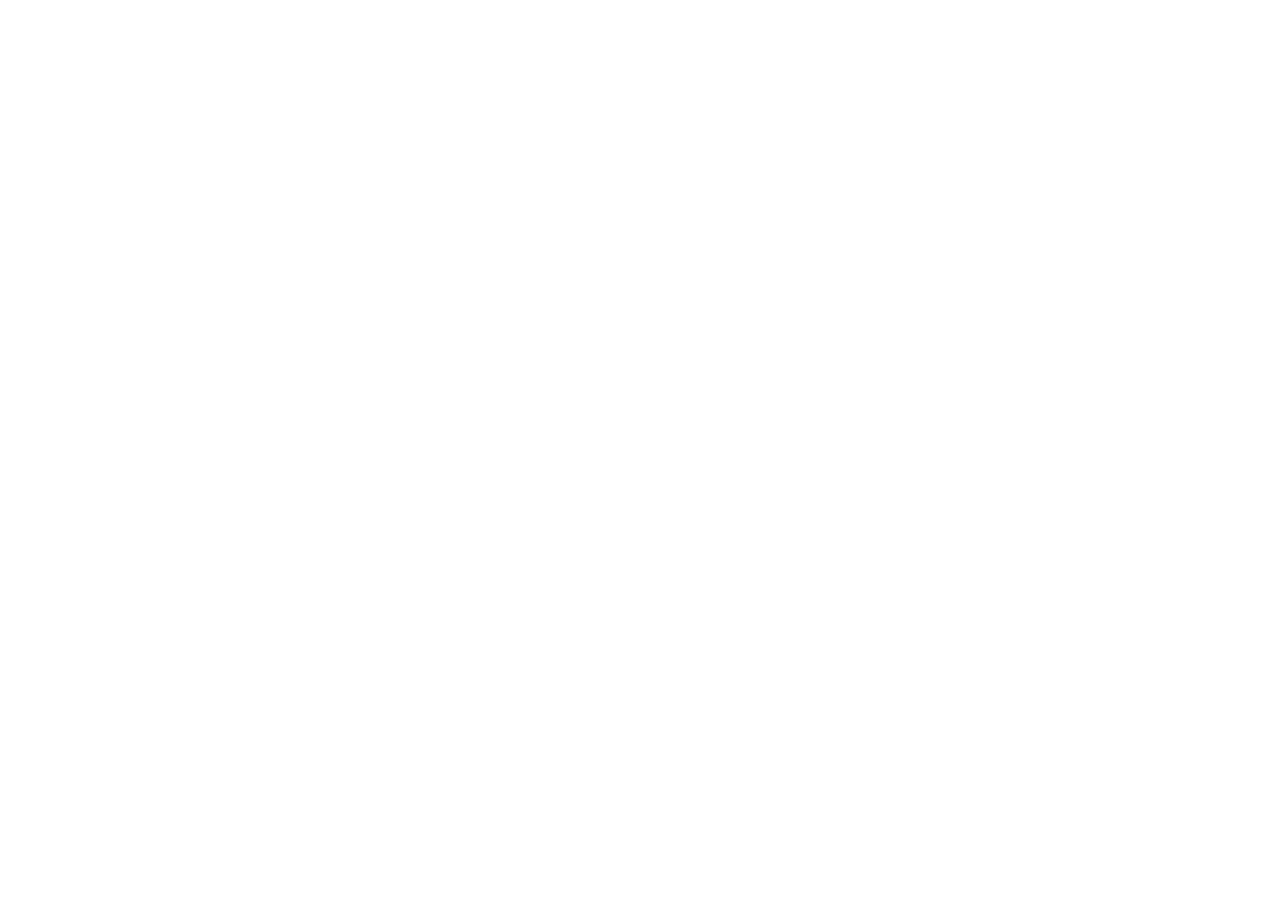
==== login.html @ 1ae985d3 "init project" ====
<!DOCTYPE html>
<html lang="zh-CN">

<head>
    <meta charset="UTF-8">
    <meta name="viewport" content="width=device-width, user-scalable=no, initial-scale=1.0, maximum-scale=1.0, minimum-scale=1.0">
    <meta http-equiv="X-UA-Compatible" content="ie=edge">
    <title>Document</title>
</head>

<body>

</body>

</html>
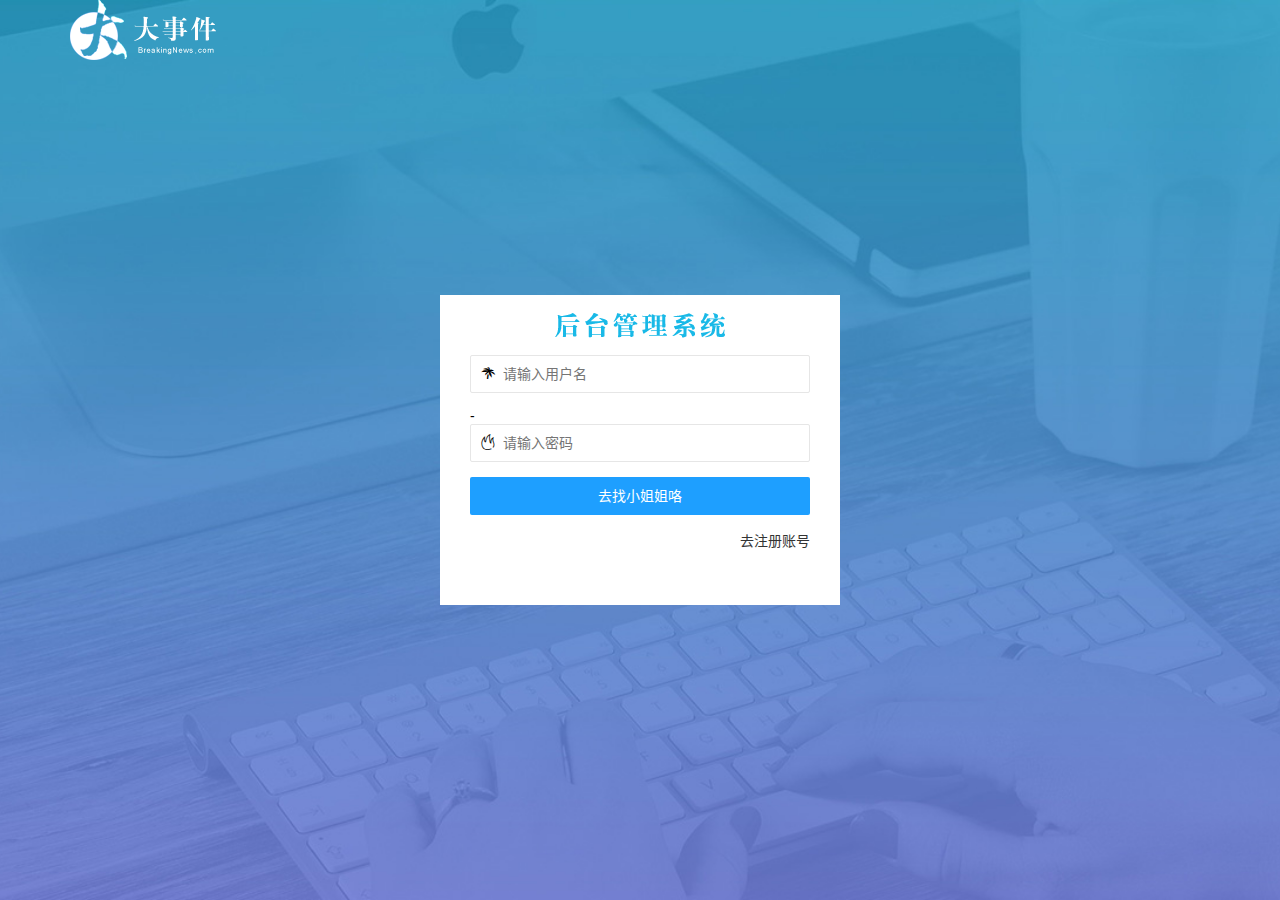
==== commit fd07c13e: "yici" ====
--- a/login.html
+++ b/login.html
@@ -5,11 +5,94 @@
     <meta charset="UTF-8">
     <meta name="viewport" content="width=device-width, user-scalable=no, initial-scale=1.0, maximum-scale=1.0, minimum-scale=1.0">
     <meta http-equiv="X-UA-Compatible" content="ie=edge">
-    <title>Document</title>
+    <title>小美丽-登陆-注册</title>
+    <!-- 导入layui的样式表 -->
+    <link rel="stylesheet" href="/assets/css/login.css">
+    <link rel="stylesheet" href="/assets/lib/layui/css/layui.css">
 </head>
 
 <body>
+    <!-- 头部的logo区域 -->
+<div class="layui-main">
+    <img src="/assets/images/logo.png" alt="">
+</div>
 
+<!-- 登陆注册区域 -->
+<div class="reself">
+    <div class="title-box"></div>
+    <!-- 登陆的div -->
+    <div class="login-box">
+        <!-- 登陆的表单 -->
+        <form class="layui-form" action="" id="form-login">
+            <!-- 第一个输入框 -->
+            <div class="layui-form-item">
+                <i class="layui-icon layui-icon-tree"></i>
+                <input type="text" name="username" required  lay-verify="required" placeholder="请输入用户名" autocomplete="off" class="layui-input">
+            </div>
+            <!-- 第二个输入框 -->-
+            <div class="layui-form-item">
+                <i class="layui-icon layui-icon-fire"></i>
+                <input type="password" name="password" required  lay-verify="required|pwd" placeholder="请输入密码" autocomplete="off" class="layui-input">
+            </div>
+            <!-- 登录按钮 -->
+            <div class="layui-form-item">
+                <!-- 注意表单提交按钮和普通按钮的区别，就是 lay-submit 属性-->
+                <button class="layui-btn layui-btn-fluid layui-btn-normal" lay-submit >去找小姐姐咯</button>
+            </div>
+            <!-- 第四行的a标签 -->
+            <div class="layui-form-item links">
+                <a href="javascript:;" id="link-qu">去注册账号</a>
+            </div>
+        </form>
+    </div>
+
+
+    <!-- 注册的div -->
+    <div class="reg-box">
+        <!-- 注册的表单 -->
+        <form class="layui-form" action="" id="form-reg">
+            <!-- 第一个输入框 用户名-->
+            <div class="layui-form-item">
+                <i class="layui-icon layui-icon-tree"></i>
+                <input type="text" name="username" required  lay-verify="required" placeholder="请输入用户名" autocomplete="off" class="layui-input">
+            </div>
+            <!-- 第二个输入框 密码 -->
+            <div class="layui-form-item">
+                <i class="layui-icon layui-icon-fire"></i>
+                <!-- input里面的小竖杠只是一个内置符号 -->
+                <input type="password" name="password" required  lay-verify="required|pwd" placeholder="请输入密码" autocomplete="off" class="layui-input">
+            </div>
+            <!-- 密码确认框 -->
+            <div class="layui-form-item">
+                <i class="layui-icon layui-icon-face-surprised"></i>
+                <input type="password" name="repassword" required  lay-verify="required|pwd|repwd" placeholder="再次确认密码" autocomplete="off" class="layui-input">
+            </div>
+
+            <!-- 注册按钮 -->
+            <div class="layui-form-item">
+                <!-- 注意表单提交按钮和普通按钮的区别，就是 lay-submit 属性-->
+                <button class="layui-btn layui-btn-fluid layui-btn-normal" lay-submit >注册好，就可以去找她了 快快</button>
+            </div>
+            <!-- 第四行的a标签 -->
+            <div class="layui-form-item links">
+                <a href="javascript:;" id="link-deng">走，去登陆</a>
+                
+            </div>
+            
+        </form>
+
+    </div>
+
+<!-- 导入layui的js文件 -->
+<script src="/assets/lib/layui/layui.all.js"></script>
+    <!-- 导入jQuery文件 -->
+    <script src="/assets/lib/jquery.js"></script>
+    <!-- 导入自己封装的base.js -->
+    <script src="/assets/js/base.js"></script>
+    <!-- 导入自己的js脚本 -->
+    <script src="/assets/js/login.js"></script>
+    
+</div>
 </body>
 
 </html>--- a/assets/css/login.css
+++ b/assets/css/login.css
@@ -0,0 +1,47 @@
+html,
+body {
+    margin: 0;
+    padding: 0;
+    height: 100%;
+    width: 100%;
+    /* background-color: red;
+     */
+     background: url('../images/login_bg.jpg') no-repeat center;
+     background-size: cover;
+}
+.reself {
+    width: 400px;
+    height: 310px;
+    background-color: white;
+    position: absolute;
+    left: 50%;
+    top: 50%;
+    transform: translate(-50%, -50%);
+}
+.title-box {
+    height: 60px;
+    background: url('/assets/images/login_title.png') no-repeat center;
+
+}
+.reg-box {
+    display: none;
+}
+.layui-form {
+    padding: 0 30px;
+}
+.links {
+    display: flex;
+    justify-content: flex-end;
+}
+
+.layui-form-item {
+    position: relative;
+}
+.layui-form-item .layui-icon {
+    position: absolute;
+    left: 10px;
+    top: 10px;
+}
+.layui-input {
+    padding-left: 32px !important;
+}--- a/assets/lib/layui/css/layui.css
+++ b/assets/lib/layui/css/layui.css
@@ -0,0 +1,2 @@
+/** layui-v2.5.5 MIT License By https://www.layui.com */
+ .layui-inline,img{display:inline-block;vertical-align:middle}h1,h2,h3,h4,h5,h6{font-weight:400}.layui-edge,.layui-header,.layui-inline,.layui-main{position:relative}.layui-body,.layui-edge,.layui-elip{overflow:hidden}.layui-btn,.layui-edge,.layui-inline,img{vertical-align:middle}.layui-btn,.layui-disabled,.layui-icon,.layui-unselect{-moz-user-select:none;-webkit-user-select:none;-ms-user-select:none}.layui-elip,.layui-form-checkbox span,.layui-form-pane .layui-form-label{text-overflow:ellipsis;white-space:nowrap}.layui-breadcrumb,.layui-tree-btnGroup{visibility:hidden}blockquote,body,button,dd,div,dl,dt,form,h1,h2,h3,h4,h5,h6,input,li,ol,p,pre,td,textarea,th,ul{margin:0;padding:0;-webkit-tap-highlight-color:rgba(0,0,0,0)}a:active,a:hover{outline:0}img{border:none}li{list-style:none}table{border-collapse:collapse;border-spacing:0}h4,h5,h6{font-size:100%}button,input,optgroup,option,select,textarea{font-family:inherit;font-size:inherit;font-style:inherit;font-weight:inherit;outline:0}pre{white-space:pre-wrap;white-space:-moz-pre-wrap;white-space:-pre-wrap;white-space:-o-pre-wrap;word-wrap:break-word}body{line-height:24px;font:14px Helvetica Neue,Helvetica,PingFang SC,Tahoma,Arial,sans-serif}hr{height:1px;margin:10px 0;border:0;clear:both}a{color:#333;text-decoration:none}a:hover{color:#777}a cite{font-style:normal;*cursor:pointer}.layui-border-box,.layui-border-box *{box-sizing:border-box}.layui-box,.layui-box *{box-sizing:content-box}.layui-clear{clear:both;*zoom:1}.layui-clear:after{content:'\20';clear:both;*zoom:1;display:block;height:0}.layui-inline{*display:inline;*zoom:1}.layui-edge{display:inline-block;width:0;height:0;border-width:6px;border-style:dashed;border-color:transparent}.layui-edge-top{top:-4px;border-bottom-color:#999;border-bottom-style:solid}.layui-edge-right{border-left-color:#999;border-left-style:solid}.layui-edge-bottom{top:2px;border-top-color:#999;border-top-style:solid}.layui-edge-left{border-right-color:#999;border-right-style:solid}.layui-disabled,.layui-disabled:hover{color:#d2d2d2!important;cursor:not-allowed!important}.layui-circle{border-radius:100%}.layui-show{display:block!important}.layui-hide{display:none!important}@font-face{font-family:layui-icon;src:url(../font/iconfont.eot?v=250);src:url(../font/iconfont.eot?v=250#iefix) format('embedded-opentype'),url(../font/iconfont.woff2?v=250) format('woff2'),url(../font/iconfont.woff?v=250) format('woff'),url(../font/iconfont.ttf?v=250) format('truetype'),url(../font/iconfont.svg?v=250#layui-icon) format('svg')}.layui-icon{font-family:layui-icon!important;font-size:16px;font-style:normal;-webkit-font-smoothing:antialiased;-moz-osx-font-smoothing:grayscale}.layui-icon-reply-fill:before{content:"\e611"}.layui-icon-set-fill:before{content:"\e614"}.layui-icon-menu-fill:before{content:"\e60f"}.layui-icon-search:before{content:"\e615"}.layui-icon-share:before{content:"\e641"}.layui-icon-set-sm:before{content:"\e620"}.layui-icon-engine:before{content:"\e628"}.layui-icon-close:before{content:"\1006"}.layui-icon-close-fill:before{content:"\1007"}.layui-icon-chart-screen:before{content:"\e629"}.layui-icon-star:before{content:"\e600"}.layui-icon-circle-dot:before{content:"\e617"}.layui-icon-chat:before{content:"\e606"}.layui-icon-release:before{content:"\e609"}.layui-icon-list:before{content:"\e60a"}.layui-icon-chart:before{content:"\e62c"}.layui-icon-ok-circle:before{content:"\1005"}.layui-icon-layim-theme:before{content:"\e61b"}.layui-icon-table:before{content:"\e62d"}.layui-icon-right:before{content:"\e602"}.layui-icon-left:before{content:"\e603"}.layui-icon-cart-simple:before{content:"\e698"}.layui-icon-face-cry:before{content:"\e69c"}.layui-icon-face-smile:before{content:"\e6af"}.layui-icon-survey:before{content:"\e6b2"}.layui-icon-tree:before{content:"\e62e"}.layui-icon-upload-circle:before{content:"\e62f"}.layui-icon-add-circle:before{content:"\e61f"}.layui-icon-download-circle:before{content:"\e601"}.layui-icon-templeate-1:before{content:"\e630"}.layui-icon-util:before{content:"\e631"}.layui-icon-face-surprised:before{content:"\e664"}.layui-icon-edit:before{content:"\e642"}.layui-icon-speaker:before{content:"\e645"}.layui-icon-down:before{content:"\e61a"}.layui-icon-file:before{content:"\e621"}.layui-icon-layouts:before{content:"\e632"}.layui-icon-rate-half:before{content:"\e6c9"}.layui-icon-add-circle-fine:before{content:"\e608"}.layui-icon-prev-circle:before{content:"\e633"}.layui-icon-read:before{content:"\e705"}.layui-icon-404:before{content:"\e61c"}.layui-icon-carousel:before{content:"\e634"}.layui-icon-help:before{content:"\e607"}.layui-icon-code-circle:before{content:"\e635"}.layui-icon-water:before{content:"\e636"}.layui-icon-username:before{content:"\e66f"}.layui-icon-find-fill:before{content:"\e670"}.layui-icon-about:before{content:"\e60b"}.layui-icon-location:before{content:"\e715"}.layui-icon-up:before{content:"\e619"}.layui-icon-pause:before{content:"\e651"}.layui-icon-date:before{content:"\e637"}.layui-icon-layim-uploadfile:before{content:"\e61d"}.layui-icon-delete:before{content:"\e640"}.layui-icon-play:before{content:"\e652"}.layui-icon-top:before{content:"\e604"}.layui-icon-friends:before{content:"\e612"}.layui-icon-refresh-3:before{content:"\e9aa"}.layui-icon-ok:before{content:"\e605"}.layui-icon-layer:before{content:"\e638"}.layui-icon-face-smile-fine:before{content:"\e60c"}.layui-icon-dollar:before{content:"\e659"}.layui-icon-group:before{content:"\e613"}.layui-icon-layim-download:before{content:"\e61e"}.layui-icon-picture-fine:before{content:"\e60d"}.layui-icon-link:before{content:"\e64c"}.layui-icon-diamond:before{content:"\e735"}.layui-icon-log:before{content:"\e60e"}.layui-icon-rate-solid:before{content:"\e67a"}.layui-icon-fonts-del:before{content:"\e64f"}.layui-icon-unlink:before{content:"\e64d"}.layui-icon-fonts-clear:before{content:"\e639"}.layui-icon-triangle-r:before{content:"\e623"}.layui-icon-circle:before{content:"\e63f"}.layui-icon-radio:before{content:"\e643"}.layui-icon-align-center:before{content:"\e647"}.layui-icon-align-right:before{content:"\e648"}.layui-icon-align-left:before{content:"\e649"}.layui-icon-loading-1:before{content:"\e63e"}.layui-icon-return:before{content:"\e65c"}.layui-icon-fonts-strong:before{content:"\e62b"}.layui-icon-upload:before{content:"\e67c"}.layui-icon-dialogue:before{content:"\e63a"}.layui-icon-video:before{content:"\e6ed"}.layui-icon-headset:before{content:"\e6fc"}.layui-icon-cellphone-fine:before{content:"\e63b"}.layui-icon-add-1:before{content:"\e654"}.layui-icon-face-smile-b:before{content:"\e650"}.layui-icon-fonts-html:before{content:"\e64b"}.layui-icon-form:before{content:"\e63c"}.layui-icon-cart:before{content:"\e657"}.layui-icon-camera-fill:before{content:"\e65d"}.layui-icon-tabs:before{content:"\e62a"}.layui-icon-fonts-code:before{content:"\e64e"}.layui-icon-fire:before{content:"\e756"}.layui-icon-set:before{content:"\e716"}.layui-icon-fonts-u:before{content:"\e646"}.layui-icon-triangle-d:before{content:"\e625"}.layui-icon-tips:before{content:"\e702"}.layui-icon-picture:before{content:"\e64a"}.layui-icon-more-vertical:before{content:"\e671"}.layui-icon-flag:before{content:"\e66c"}.layui-icon-loading:before{content:"\e63d"}.layui-icon-fonts-i:before{content:"\e644"}.layui-icon-refresh-1:before{content:"\e666"}.layui-icon-rmb:before{content:"\e65e"}.layui-icon-home:before{content:"\e68e"}.layui-icon-user:before{content:"\e770"}.layui-icon-notice:before{content:"\e667"}.layui-icon-login-weibo:before{content:"\e675"}.layui-icon-voice:before{content:"\e688"}.layui-icon-upload-drag:before{content:"\e681"}.layui-icon-login-qq:before{content:"\e676"}.layui-icon-snowflake:before{content:"\e6b1"}.layui-icon-file-b:before{content:"\e655"}.layui-icon-template:before{content:"\e663"}.layui-icon-auz:before{content:"\e672"}.layui-icon-console:before{content:"\e665"}.layui-icon-app:before{content:"\e653"}.layui-icon-prev:before{content:"\e65a"}.layui-icon-website:before{content:"\e7ae"}.layui-icon-next:before{content:"\e65b"}.layui-icon-component:before{content:"\e857"}.layui-icon-more:before{content:"\e65f"}.layui-icon-login-wechat:before{content:"\e677"}.layui-icon-shrink-right:before{content:"\e668"}.layui-icon-spread-left:before{content:"\e66b"}.layui-icon-camera:before{content:"\e660"}.layui-icon-note:before{content:"\e66e"}.layui-icon-refresh:before{content:"\e669"}.layui-icon-female:before{content:"\e661"}.layui-icon-male:before{content:"\e662"}.layui-icon-password:before{content:"\e673"}.layui-icon-senior:before{content:"\e674"}.layui-icon-theme:before{content:"\e66a"}.layui-icon-tread:before{content:"\e6c5"}.layui-icon-praise:before{content:"\e6c6"}.layui-icon-star-fill:before{content:"\e658"}.layui-icon-rate:before{content:"\e67b"}.layui-icon-template-1:before{content:"\e656"}.layui-icon-vercode:before{content:"\e679"}.layui-icon-cellphone:before{content:"\e678"}.layui-icon-screen-full:before{content:"\e622"}.layui-icon-screen-restore:before{content:"\e758"}.layui-icon-cols:before{content:"\e610"}.layui-icon-export:before{content:"\e67d"}.layui-icon-print:before{content:"\e66d"}.layui-icon-slider:before{content:"\e714"}.layui-icon-addition:before{content:"\e624"}.layui-icon-subtraction:before{content:"\e67e"}.layui-icon-service:before{content:"\e626"}.layui-icon-transfer:before{content:"\e691"}.layui-main{width:1140px;margin:0 auto}.layui-header{z-index:1000;height:60px}.layui-header a:hover{transition:all .5s;-webkit-transition:all .5s}.layui-side{position:fixed;left:0;top:0;bottom:0;z-index:999;width:200px;overflow-x:hidden}.layui-side-scroll{position:relative;width:220px;height:100%;overflow-x:hidden}.layui-body{position:absolute;left:200px;right:0;top:0;bottom:0;z-index:998;width:auto;overflow-y:auto;box-sizing:border-box}.layui-layout-body{overflow:hidden}.layui-layout-admin .layui-header{background-color:#23262E}.layui-layout-admin .layui-side{top:60px;width:200px;overflow-x:hidden}.layui-layout-admin .layui-body{position:fixed;top:60px;bottom:44px}.layui-layout-admin .layui-main{width:auto;margin:0 15px}.layui-layout-admin .layui-footer{position:fixed;left:200px;right:0;bottom:0;height:44px;line-height:44px;padding:0 15px;background-color:#eee}.layui-layout-admin .layui-logo{position:absolute;left:0;top:0;width:200px;height:100%;line-height:60px;text-align:center;color:#009688;font-size:16px}.layui-layout-admin .layui-header .layui-nav{background:0 0}.layui-layout-left{position:absolute!important;left:200px;top:0}.layui-layout-right{position:absolute!important;right:0;top:0}.layui-container{position:relative;margin:0 auto;padding:0 15px;box-sizing:border-box}.layui-fluid{position:relative;margin:0 auto;padding:0 15px}.layui-row:after,.layui-row:before{content:'';display:block;clear:both}.layui-col-lg1,.layui-col-lg10,.layui-col-lg11,.layui-col-lg12,.layui-col-lg2,.layui-col-lg3,.layui-col-lg4,.layui-col-lg5,.layui-col-lg6,.layui-col-lg7,.layui-col-lg8,.layui-col-lg9,.layui-col-md1,.layui-col-md10,.layui-col-md11,.layui-col-md12,.layui-col-md2,.layui-col-md3,.layui-col-md4,.layui-col-md5,.layui-col-md6,.layui-col-md7,.layui-col-md8,.layui-col-md9,.layui-col-sm1,.layui-col-sm10,.layui-col-sm11,.layui-col-sm12,.layui-col-sm2,.layui-col-sm3,.layui-col-sm4,.layui-col-sm5,.layui-col-sm6,.layui-col-sm7,.layui-col-sm8,.layui-col-sm9,.layui-col-xs1,.layui-col-xs10,.layui-col-xs11,.layui-col-xs12,.layui-col-xs2,.layui-col-xs3,.layui-col-xs4,.layui-col-xs5,.layui-col-xs6,.layui-col-xs7,.layui-col-xs8,.layui-col-xs9{position:relative;display:block;box-sizing:border-box}.layui-col-xs1,.layui-col-xs10,.layui-col-xs11,.layui-col-xs12,.layui-col-xs2,.layui-col-xs3,.layui-col-xs4,.layui-col-xs5,.layui-col-xs6,.layui-col-xs7,.layui-col-xs8,.layui-col-xs9{float:left}.layui-col-xs1{width:8.33333333%}.layui-col-xs2{width:16.66666667%}.layui-col-xs3{width:25%}.layui-col-xs4{width:33.33333333%}.layui-col-xs5{width:41.66666667%}.layui-col-xs6{width:50%}.layui-col-xs7{width:58.33333333%}.layui-col-xs8{width:66.66666667%}.layui-col-xs9{width:75%}.layui-col-xs10{width:83.33333333%}.layui-col-xs11{width:91.66666667%}.layui-col-xs12{width:100%}.layui-col-xs-offset1{margin-left:8.33333333%}.layui-col-xs-offset2{margin-left:16.66666667%}.layui-col-xs-offset3{margin-left:25%}.layui-col-xs-offset4{margin-left:33.33333333%}.layui-col-xs-offset5{margin-left:41.66666667%}.layui-col-xs-offset6{margin-left:50%}.layui-col-xs-offset7{margin-left:58.33333333%}.layui-col-xs-offset8{margin-left:66.66666667%}.layui-col-xs-offset9{margin-left:75%}.layui-col-xs-offset10{margin-left:83.33333333%}.layui-col-xs-offset11{margin-left:91.66666667%}.layui-col-xs-offset12{margin-left:100%}@media screen and (max-width:768px){.layui-hide-xs{display:none!important}.layui-show-xs-block{display:block!important}.layui-show-xs-inline{display:inline!important}.layui-show-xs-inline-block{display:inline-block!important}}@media screen and (min-width:768px){.layui-container{width:750px}.layui-hide-sm{display:none!important}.layui-show-sm-block{display:block!important}.layui-show-sm-inline{display:inline!important}.layui-show-sm-inline-block{display:inline-block!important}.layui-col-sm1,.layui-col-sm10,.layui-col-sm11,.layui-col-sm12,.layui-col-sm2,.layui-col-sm3,.layui-col-sm4,.layui-col-sm5,.layui-col-sm6,.layui-col-sm7,.layui-col-sm8,.layui-col-sm9{float:left}.layui-col-sm1{width:8.33333333%}.layui-col-sm2{width:16.66666667%}.layui-col-sm3{width:25%}.layui-col-sm4{width:33.33333333%}.layui-col-sm5{width:41.66666667%}.layui-col-sm6{width:50%}.layui-col-sm7{width:58.33333333%}.layui-col-sm8{width:66.66666667%}.layui-col-sm9{width:75%}.layui-col-sm10{width:83.33333333%}.layui-col-sm11{width:91.66666667%}.layui-col-sm12{width:100%}.layui-col-sm-offset1{margin-left:8.33333333%}.layui-col-sm-offset2{margin-left:16.66666667%}.layui-col-sm-offset3{margin-left:25%}.layui-col-sm-offset4{margin-left:33.33333333%}.layui-col-sm-offset5{margin-left:41.66666667%}.layui-col-sm-offset6{margin-left:50%}.layui-col-sm-offset7{margin-left:58.33333333%}.layui-col-sm-offset8{margin-left:66.66666667%}.layui-col-sm-offset9{margin-left:75%}.layui-col-sm-offset10{margin-left:83.33333333%}.layui-col-sm-offset11{margin-left:91.66666667%}.layui-col-sm-offset12{margin-left:100%}}@media screen and (min-width:992px){.layui-container{width:970px}.layui-hide-md{display:none!important}.layui-show-md-block{display:block!important}.layui-show-md-inline{display:inline!important}.layui-show-md-inline-block{display:inline-block!important}.layui-col-md1,.layui-col-md10,.layui-col-md11,.layui-col-md12,.layui-col-md2,.layui-col-md3,.layui-col-md4,.layui-col-md5,.layui-col-md6,.layui-col-md7,.layui-col-md8,.layui-col-md9{float:left}.layui-col-md1{width:8.33333333%}.layui-col-md2{width:16.66666667%}.layui-col-md3{width:25%}.layui-col-md4{width:33.33333333%}.layui-col-md5{width:41.66666667%}.layui-col-md6{width:50%}.layui-col-md7{width:58.33333333%}.layui-col-md8{width:66.66666667%}.layui-col-md9{width:75%}.layui-col-md10{width:83.33333333%}.layui-col-md11{width:91.66666667%}.layui-col-md12{width:100%}.layui-col-md-offset1{margin-left:8.33333333%}.layui-col-md-offset2{margin-left:16.66666667%}.layui-col-md-offset3{margin-left:25%}.layui-col-md-offset4{margin-left:33.33333333%}.layui-col-md-offset5{margin-left:41.66666667%}.layui-col-md-offset6{margin-left:50%}.layui-col-md-offset7{margin-left:58.33333333%}.layui-col-md-offset8{margin-left:66.66666667%}.layui-col-md-offset9{margin-left:75%}.layui-col-md-offset10{margin-left:83.33333333%}.layui-col-md-offset11{margin-left:91.66666667%}.layui-col-md-offset12{margin-left:100%}}@media screen and (min-width:1200px){.layui-container{width:1170px}.layui-hide-lg{display:none!important}.layui-show-lg-block{display:block!important}.layui-show-lg-inline{display:inline!important}.layui-show-lg-inline-block{display:inline-block!important}.layui-col-lg1,.layui-col-lg10,.layui-col-lg11,.layui-col-lg12,.layui-col-lg2,.layui-col-lg3,.layui-col-lg4,.layui-col-lg5,.layui-col-lg6,.layui-col-lg7,.layui-col-lg8,.layui-col-lg9{float:left}.layui-col-lg1{width:8.33333333%}.layui-col-lg2{width:16.66666667%}.layui-col-lg3{width:25%}.layui-col-lg4{width:33.33333333%}.layui-col-lg5{width:41.66666667%}.layui-col-lg6{width:50%}.layui-col-lg7{width:58.33333333%}.layui-col-lg8{width:66.66666667%}.layui-col-lg9{width:75%}.layui-col-lg10{width:83.33333333%}.layui-col-lg11{width:91.66666667%}.layui-col-lg12{width:100%}.layui-col-lg-offset1{margin-left:8.33333333%}.layui-col-lg-offset2{margin-left:16.66666667%}.layui-col-lg-offset3{margin-left:25%}.layui-col-lg-offset4{margin-left:33.33333333%}.layui-col-lg-offset5{margin-left:41.66666667%}.layui-col-lg-offset6{margin-left:50%}.layui-col-lg-offset7{margin-left:58.33333333%}.layui-col-lg-offset8{margin-left:66.66666667%}.layui-col-lg-offset9{margin-left:75%}.layui-col-lg-offset10{margin-left:83.33333333%}.layui-col-lg-offset11{margin-left:91.66666667%}.layui-col-lg-offset12{margin-left:100%}}.layui-col-space1{margin:-.5px}.layui-col-space1>*{padding:.5px}.layui-col-space3{margin:-1.5px}.layui-col-space3>*{padding:1.5px}.layui-col-space5{margin:-2.5px}.layui-col-space5>*{padding:2.5px}.layui-col-space8{margin:-3.5px}.layui-col-space8>*{padding:3.5px}.layui-col-space10{margin:-5px}.layui-col-space10>*{padding:5px}.layui-col-space12{margin:-6px}.layui-col-space12>*{padding:6px}.layui-col-space15{margin:-7.5px}.layui-col-space15>*{padding:7.5px}.layui-col-space18{margin:-9px}.layui-col-space18>*{padding:9px}.layui-col-space20{margin:-10px}.layui-col-space20>*{padding:10px}.layui-col-space22{margin:-11px}.layui-col-space22>*{padding:11px}.layui-col-space25{margin:-12.5px}.layui-col-space25>*{padding:12.5px}.layui-col-space30{margin:-15px}.layui-col-space30>*{padding:15px}.layui-btn,.layui-input,.layui-select,.layui-textarea,.layui-upload-button{outline:0;-webkit-appearance:none;transition:all .3s;-webkit-transition:all .3s;box-sizing:border-box}.layui-elem-quote{margin-bottom:10px;padding:15px;line-height:22px;border-left:5px solid #009688;border-radius:0 2px 2px 0;background-color:#f2f2f2}.layui-quote-nm{border-style:solid;border-width:1px 1px 1px 5px;background:0 0}.layui-elem-field{margin-bottom:10px;padding:0;border-width:1px;border-style:solid}.layui-elem-field legend{margin-left:20px;padding:0 10px;font-size:20px;font-weight:300}.layui-field-title{margin:10px 0 20px;border-width:1px 0 0}.layui-field-box{padding:10px 15px}.layui-field-title .layui-field-box{padding:10px 0}.layui-progress{position:relative;height:6px;border-radius:20px;background-color:#e2e2e2}.layui-progress-bar{position:absolute;left:0;top:0;width:0;max-width:100%;height:6px;border-radius:20px;text-align:right;background-color:#5FB878;transition:all .3s;-webkit-transition:all .3s}.layui-progress-big,.layui-progress-big .layui-progress-bar{height:18px;line-height:18px}.layui-progress-text{position:relative;top:-20px;line-height:18px;font-size:12px;color:#666}.layui-progress-big .layui-progress-text{position:static;padding:0 10px;color:#fff}.layui-collapse{border-width:1px;border-style:solid;border-radius:2px}.layui-colla-content,.layui-colla-item{border-top-width:1px;border-top-style:solid}.layui-colla-item:first-child{border-top:none}.layui-colla-title{position:relative;height:42px;line-height:42px;padding:0 15px 0 35px;color:#333;background-color:#f2f2f2;cursor:pointer;font-size:14px;overflow:hidden}.layui-colla-content{display:none;padding:10px 15px;line-height:22px;color:#666}.layui-colla-icon{position:absolute;left:15px;top:0;font-size:14px}.layui-card{margin-bottom:15px;border-radius:2px;background-color:#fff;box-shadow:0 1px 2px 0 rgba(0,0,0,.05)}.layui-card:last-child{margin-bottom:0}.layui-card-header{position:relative;height:42px;line-height:42px;padding:0 15px;border-bottom:1px solid #f6f6f6;color:#333;border-radius:2px 2px 0 0;font-size:14px}.layui-bg-black,.layui-bg-blue,.layui-bg-cyan,.layui-bg-green,.layui-bg-orange,.layui-bg-red{color:#fff!important}.layui-card-body{position:relative;padding:10px 15px;line-height:24px}.layui-card-body[pad15]{padding:15px}.layui-card-body[pad20]{padding:20px}.layui-card-body .layui-table{margin:5px 0}.layui-card .layui-tab{margin:0}.layui-panel-window{position:relative;padding:15px;border-radius:0;border-top:5px solid #E6E6E6;background-color:#fff}.layui-auxiliar-moving{position:fixed;left:0;right:0;top:0;bottom:0;width:100%;height:100%;background:0 0;z-index:9999999999}.layui-form-label,.layui-form-mid,.layui-form-select,.layui-input-block,.layui-input-inline,.layui-textarea{position:relative}.layui-bg-red{background-color:#FF5722!important}.layui-bg-orange{background-color:#FFB800!important}.layui-bg-green{background-color:#009688!important}.layui-bg-cyan{background-color:#2F4056!important}.layui-bg-blue{background-color:#1E9FFF!important}.layui-bg-black{background-color:#393D49!important}.layui-bg-gray{background-color:#eee!important;color:#666!important}.layui-badge-rim,.layui-colla-content,.layui-colla-item,.layui-collapse,.layui-elem-field,.layui-form-pane .layui-form-item[pane],.layui-form-pane .layui-form-label,.layui-input,.layui-layedit,.layui-layedit-tool,.layui-quote-nm,.layui-select,.layui-tab-bar,.layui-tab-card,.layui-tab-title,.layui-tab-title .layui-this:after,.layui-textarea{border-color:#e6e6e6}.layui-timeline-item:before,hr{background-color:#e6e6e6}.layui-text{line-height:22px;font-size:14px;color:#666}.layui-text h1,.layui-text h2,.layui-text h3{font-weight:500;color:#333}.layui-text h1{font-size:30px}.layui-text h2{font-size:24px}.layui-text h3{font-size:18px}.layui-text a:not(.layui-btn){color:#01AAED}.layui-text a:not(.layui-btn):hover{text-decoration:underline}.layui-text ul{padding:5px 0 5px 15px}.layui-text ul li{margin-top:5px;list-style-type:disc}.layui-text em,.layui-word-aux{color:#999!important;padding:0 5px!important}.layui-btn{display:inline-block;height:38px;line-height:38px;padding:0 18px;background-color:#009688;color:#fff;white-space:nowrap;text-align:center;font-size:14px;border:none;border-radius:2px;cursor:pointer}.layui-btn:hover{opacity:.8;filter:alpha(opacity=80);color:#fff}.layui-btn:active{opacity:1;filter:alpha(opacity=100)}.layui-btn+.layui-btn{margin-left:10px}.layui-btn-container{font-size:0}.layui-btn-container .layui-btn{margin-right:10px;margin-bottom:10px}.layui-btn-container .layui-btn+.layui-btn{margin-left:0}.layui-table .layui-btn-container .layui-btn{margin-bottom:9px}.layui-btn-radius{border-radius:100px}.layui-btn .layui-icon{margin-right:3px;font-size:18px;vertical-align:bottom;vertical-align:middle\9}.layui-btn-primary{border:1px solid #C9C9C9;background-color:#fff;color:#555}.layui-btn-primary:hover{border-color:#009688;color:#333}.layui-btn-normal{background-color:#1E9FFF}.layui-btn-warm{background-color:#FFB800}.layui-btn-danger{background-color:#FF5722}.layui-btn-checked{background-color:#5FB878}.layui-btn-disabled,.layui-btn-disabled:active,.layui-btn-disabled:hover{border:1px solid #e6e6e6;background-color:#FBFBFB;color:#C9C9C9;cursor:not-allowed;opacity:1}.layui-btn-lg{height:44px;line-height:44px;padding:0 25px;font-size:16px}.layui-btn-sm{height:30px;line-height:30px;padding:0 10px;font-size:12px}.layui-btn-sm i{font-size:16px!important}.layui-btn-xs{height:22px;line-height:22px;padding:0 5px;font-size:12px}.layui-btn-xs i{font-size:14px!important}.layui-btn-group{display:inline-block;vertical-align:middle;font-size:0}.layui-btn-group .layui-btn{margin-left:0!important;margin-right:0!important;border-left:1px solid rgba(255,255,255,.5);border-radius:0}.layui-btn-group .layui-btn-primary{border-left:none}.layui-btn-group .layui-btn-primary:hover{border-color:#C9C9C9;color:#009688}.layui-btn-group .layui-btn:first-child{border-left:none;border-radius:2px 0 0 2px}.layui-btn-group .layui-btn-primary:first-child{border-left:1px solid #c9c9c9}.layui-btn-group .layui-btn:last-child{border-radius:0 2px 2px 0}.layui-btn-group .layui-btn+.layui-btn{margin-left:0}.layui-btn-group+.layui-btn-group{margin-left:10px}.layui-btn-fluid{width:100%}.layui-input,.layui-select,.layui-textarea{height:38px;line-height:1.3;line-height:38px\9;border-width:1px;border-style:solid;background-color:#fff;border-radius:2px}.layui-input::-webkit-input-placeholder,.layui-select::-webkit-input-placeholder,.layui-textarea::-webkit-input-placeholder{line-height:1.3}.layui-input,.layui-textarea{display:block;width:100%;padding-left:10px}.layui-input:hover,.layui-textarea:hover{border-color:#D2D2D2!important}.layui-input:focus,.layui-textarea:focus{border-color:#C9C9C9!important}.layui-textarea{min-height:100px;height:auto;line-height:20px;padding:6px 10px;resize:vertical}.layui-select{padding:0 10px}.layui-form input[type=checkbox],.layui-form input[type=radio],.layui-form select{display:none}.layui-form [lay-ignore]{display:initial}.layui-form-item{margin-bottom:15px;clear:both;*zoom:1}.layui-form-item:after{content:'\20';clear:both;*zoom:1;display:block;height:0}.layui-form-label{float:left;display:block;padding:9px 15px;width:80px;font-weight:400;line-height:20px;text-align:right}.layui-form-label-col{display:block;float:none;padding:9px 0;line-height:20px;text-align:left}.layui-form-item .layui-inline{margin-bottom:5px;margin-right:10px}.layui-input-block{margin-left:110px;min-height:36px}.layui-input-inline{display:inline-block;vertical-align:middle}.layui-form-item .layui-input-inline{float:left;width:190px;margin-right:10px}.layui-form-text .layui-input-inline{width:auto}.layui-form-mid{float:left;display:block;padding:9px 0!important;line-height:20px;margin-right:10px}.layui-form-danger+.layui-form-select .layui-input,.layui-form-danger:focus{border-color:#FF5722!important}.layui-form-select .layui-input{padding-right:30px;cursor:pointer}.layui-form-select .layui-edge{position:absolute;right:10px;top:50%;margin-top:-3px;cursor:pointer;border-width:6px;border-top-color:#c2c2c2;border-top-style:solid;transition:all .3s;-webkit-transition:all .3s}.layui-form-select dl{display:none;position:absolute;left:0;top:42px;padding:5px 0;z-index:899;min-width:100%;border:1px solid #d2d2d2;max-height:300px;overflow-y:auto;background-color:#fff;border-radius:2px;box-shadow:0 2px 4px rgba(0,0,0,.12);box-sizing:border-box}.layui-form-select dl dd,.layui-form-select dl dt{padding:0 10px;line-height:36px;white-space:nowrap;overflow:hidden;text-overflow:ellipsis}.layui-form-select dl dt{font-size:12px;color:#999}.layui-form-select dl dd{cursor:pointer}.layui-form-select dl dd:hover{background-color:#f2f2f2;-webkit-transition:.5s all;transition:.5s all}.layui-form-select .layui-select-group dd{padding-left:20px}.layui-form-select dl dd.layui-select-tips{padding-left:10px!important;color:#999}.layui-form-select dl dd.layui-this{background-color:#5FB878;color:#fff}.layui-form-checkbox,.layui-form-select dl dd.layui-disabled{background-color:#fff}.layui-form-selected dl{display:block}.layui-form-checkbox,.layui-form-checkbox *,.layui-form-switch{display:inline-block;vertical-align:middle}.layui-form-selected .layui-edge{margin-top:-9px;-webkit-transform:rotate(180deg);transform:rotate(180deg);margin-top:-3px\9}:root .layui-form-selected .layui-edge{margin-top:-9px\0/IE9}.layui-form-selectup dl{top:auto;bottom:42px}.layui-select-none{margin:5px 0;text-align:center;color:#999}.layui-select-disabled .layui-disabled{border-color:#eee!important}.layui-select-disabled .layui-edge{border-top-color:#d2d2d2}.layui-form-checkbox{position:relative;height:30px;line-height:30px;margin-right:10px;padding-right:30px;cursor:pointer;font-size:0;-webkit-transition:.1s linear;transition:.1s linear;box-sizing:border-box}.layui-form-checkbox span{padding:0 10px;height:100%;font-size:14px;border-radius:2px 0 0 2px;background-color:#d2d2d2;color:#fff;overflow:hidden}.layui-form-checkbox:hover span{background-color:#c2c2c2}.layui-form-checkbox i{position:absolute;right:0;top:0;width:30px;height:28px;border:1px solid #d2d2d2;border-left:none;border-radius:0 2px 2px 0;color:#fff;font-size:20px;text-align:center}.layui-form-checkbox:hover i{border-color:#c2c2c2;color:#c2c2c2}.layui-form-checked,.layui-form-checked:hover{border-color:#5FB878}.layui-form-checked span,.layui-form-checked:hover span{background-color:#5FB878}.layui-form-checked i,.layui-form-checked:hover i{color:#5FB878}.layui-form-item .layui-form-checkbox{margin-top:4px}.layui-form-checkbox[lay-skin=primary]{height:auto!important;line-height:normal!important;min-width:18px;min-height:18px;border:none!important;margin-right:0;padding-left:28px;padding-right:0;background:0 0}.layui-form-checkbox[lay-skin=primary] span{padding-left:0;padding-right:15px;line-height:18px;background:0 0;color:#666}.layui-form-checkbox[lay-skin=primary] i{right:auto;left:0;width:16px;height:16px;line-height:16px;border:1px solid #d2d2d2;font-size:12px;border-radius:2px;background-color:#fff;-webkit-transition:.1s linear;transition:.1s linear}.layui-form-checkbox[lay-skin=primary]:hover i{border-color:#5FB878;color:#fff}.layui-form-checked[lay-skin=primary] i{border-color:#5FB878!important;background-color:#5FB878;color:#fff}.layui-checkbox-disbaled[lay-skin=primary] span{background:0 0!important;color:#c2c2c2}.layui-checkbox-disbaled[lay-skin=primary]:hover i{border-color:#d2d2d2}.layui-form-item .layui-form-checkbox[lay-skin=primary]{margin-top:10px}.layui-form-switch{position:relative;height:22px;line-height:22px;min-width:35px;padding:0 5px;margin-top:8px;border:1px solid #d2d2d2;border-radius:20px;cursor:pointer;background-color:#fff;-webkit-transition:.1s linear;transition:.1s linear}.layui-form-switch i{position:absolute;left:5px;top:3px;width:16px;height:16px;border-radius:20px;background-color:#d2d2d2;-webkit-transition:.1s linear;transition:.1s linear}.layui-form-switch em{position:relative;top:0;width:25px;margin-left:21px;padding:0!important;text-align:center!important;color:#999!important;font-style:normal!important;font-size:12px}.layui-form-onswitch{border-color:#5FB878;background-color:#5FB878}.layui-checkbox-disbaled,.layui-checkbox-disbaled i{border-color:#e2e2e2!important}.layui-form-onswitch i{left:100%;margin-left:-21px;background-color:#fff}.layui-form-onswitch em{margin-left:5px;margin-right:21px;color:#fff!important}.layui-checkbox-disbaled span{background-color:#e2e2e2!important}.layui-checkbox-disbaled:hover i{color:#fff!important}[lay-radio]{display:none}.layui-form-radio,.layui-form-radio *{display:inline-block;vertical-align:middle}.layui-form-radio{line-height:28px;margin:6px 10px 0 0;padding-right:10px;cursor:pointer;font-size:0}.layui-form-radio *{font-size:14px}.layui-form-radio>i{margin-right:8px;font-size:22px;color:#c2c2c2}.layui-form-radio>i:hover,.layui-form-radioed>i{color:#5FB878}.layui-radio-disbaled>i{color:#e2e2e2!important}.layui-form-pane .layui-form-label{width:110px;padding:8px 15px;height:38px;line-height:20px;border-width:1px;border-style:solid;border-radius:2px 0 0 2px;text-align:center;background-color:#FBFBFB;overflow:hidden;box-sizing:border-box}.layui-form-pane .layui-input-inline{margin-left:-1px}.layui-form-pane .layui-input-block{margin-left:110px;left:-1px}.layui-form-pane .layui-input{border-radius:0 2px 2px 0}.layui-form-pane .layui-form-text .layui-form-label{float:none;width:100%;border-radius:2px;box-sizing:border-box;text-align:left}.layui-form-pane .layui-form-text .layui-input-inline{display:block;margin:0;top:-1px;clear:both}.layui-form-pane .layui-form-text .layui-input-block{margin:0;left:0;top:-1px}.layui-form-pane .layui-form-text .layui-textarea{min-height:100px;border-radius:0 0 2px 2px}.layui-form-pane .layui-form-checkbox{margin:4px 0 4px 10px}.layui-form-pane .layui-form-radio,.layui-form-pane .layui-form-switch{margin-top:6px;margin-left:10px}.layui-form-pane .layui-form-item[pane]{position:relative;border-width:1px;border-style:solid}.layui-form-pane .layui-form-item[pane] .layui-form-label{position:absolute;left:0;top:0;height:100%;border-width:0 1px 0 0}.layui-form-pane .layui-form-item[pane] .layui-input-inline{margin-left:110px}@media screen and (max-width:450px){.layui-form-item .layui-form-label{text-overflow:ellipsis;overflow:hidden;white-space:nowrap}.layui-form-item .layui-inline{display:block;margin-right:0;margin-bottom:20px;clear:both}.layui-form-item .layui-inline:after{content:'\20';clear:both;display:block;height:0}.layui-form-item .layui-input-inline{display:block;float:none;left:-3px;width:auto;margin:0 0 10px 112px}.layui-form-item .layui-input-inline+.layui-form-mid{margin-left:110px;top:-5px;padding:0}.layui-form-item .layui-form-checkbox{margin-right:5px;margin-bottom:5px}}.layui-layedit{border-width:1px;border-style:solid;border-radius:2px}.layui-layedit-tool{padding:3px 5px;border-bottom-width:1px;border-bottom-style:solid;font-size:0}.layedit-tool-fixed{position:fixed;top:0;border-top:1px solid #e2e2e2}.layui-layedit-tool .layedit-tool-mid,.layui-layedit-tool .layui-icon{display:inline-block;vertical-align:middle;text-align:center;font-size:14px}.layui-layedit-tool .layui-icon{position:relative;width:32px;height:30px;line-height:30px;margin:3px 5px;color:#777;cursor:pointer;border-radius:2px}.layui-layedit-tool .layui-icon:hover{color:#393D49}.layui-layedit-tool .layui-icon:active{color:#000}.layui-layedit-tool .layedit-tool-active{background-color:#e2e2e2;color:#000}.layui-layedit-tool .layui-disabled,.layui-layedit-tool .layui-disabled:hover{color:#d2d2d2;cursor:not-allowed}.layui-layedit-tool .layedit-tool-mid{width:1px;height:18px;margin:0 10px;background-color:#d2d2d2}.layedit-tool-html{width:50px!important;font-size:30px!important}.layedit-tool-b,.layedit-tool-code,.layedit-tool-help{font-size:16px!important}.layedit-tool-d,.layedit-tool-face,.layedit-tool-image,.layedit-tool-unlink{font-size:18px!important}.layedit-tool-image input{position:absolute;font-size:0;left:0;top:0;width:100%;height:100%;opacity:.01;filter:Alpha(opacity=1);cursor:pointer}.layui-layedit-iframe iframe{display:block;width:100%}#LAY_layedit_code{overflow:hidden}.layui-laypage{display:inline-block;*display:inline;*zoom:1;vertical-align:middle;margin:10px 0;font-size:0}.layui-laypage>a:first-child,.layui-laypage>a:first-child em{border-radius:2px 0 0 2px}.layui-laypage>a:last-child,.layui-laypage>a:last-child em{border-radius:0 2px 2px 0}.layui-laypage>:first-child{margin-left:0!important}.layui-laypage>:last-child{margin-right:0!important}.layui-laypage a,.layui-laypage button,.layui-laypage input,.layui-laypage select,.layui-laypage span{border:1px solid #e2e2e2}.layui-laypage a,.layui-laypage span{display:inline-block;*display:inline;*zoom:1;vertical-align:middle;padding:0 15px;height:28px;line-height:28px;margin:0 -1px 5px 0;background-color:#fff;color:#333;font-size:12px}.layui-flow-more a *,.layui-laypage input,.layui-table-view select[lay-ignore]{display:inline-block}.layui-laypage a:hover{color:#009688}.layui-laypage em{font-style:normal}.layui-laypage .layui-laypage-spr{color:#999;font-weight:700}.layui-laypage a{text-decoration:none}.layui-laypage .layui-laypage-curr{position:relative}.layui-laypage .layui-laypage-curr em{position:relative;color:#fff}.layui-laypage .layui-laypage-curr .layui-laypage-em{position:absolute;left:-1px;top:-1px;padding:1px;width:100%;height:100%;background-color:#009688}.layui-laypage-em{border-radius:2px}.layui-laypage-next em,.layui-laypage-prev em{font-family:Sim sun;font-size:16px}.layui-laypage .layui-laypage-count,.layui-laypage .layui-laypage-limits,.layui-laypage .layui-laypage-refresh,.layui-laypage .layui-laypage-skip{margin-left:10px;margin-right:10px;padding:0;border:none}.layui-laypage .layui-laypage-limits,.layui-laypage .layui-laypage-refresh{vertical-align:top}.layui-laypage .layui-laypage-refresh i{font-size:18px;cursor:pointer}.layui-laypage select{height:22px;padding:3px;border-radius:2px;cursor:pointer}.layui-laypage .layui-laypage-skip{height:30px;line-height:30px;color:#999}.layui-laypage button,.layui-laypage input{height:30px;line-height:30px;border-radius:2px;vertical-align:top;background-color:#fff;box-sizing:border-box}.layui-laypage input{width:40px;margin:0 10px;padding:0 3px;text-align:center}.layui-laypage input:focus,.layui-laypage select:focus{border-color:#009688!important}.layui-laypage button{margin-left:10px;padding:0 10px;cursor:pointer}.layui-table,.layui-table-view{margin:10px 0}.layui-flow-more{margin:10px 0;text-align:center;color:#999;font-size:14px}.layui-flow-more a{height:32px;line-height:32px}.layui-flow-more a *{vertical-align:top}.layui-flow-more a cite{padding:0 20px;border-radius:3px;background-color:#eee;color:#333;font-style:normal}.layui-flow-more a cite:hover{opacity:.8}.layui-flow-more a i{font-size:30px;color:#737383}.layui-table{width:100%;background-color:#fff;color:#666}.layui-table tr{transition:all .3s;-webkit-transition:all .3s}.layui-table th{text-align:left;font-weight:400}.layui-table tbody tr:hover,.layui-table thead tr,.layui-table-click,.layui-table-header,.layui-table-hover,.layui-table-mend,.layui-table-patch,.layui-table-tool,.layui-table-total,.layui-table-total tr,.layui-table[lay-even] tr:nth-child(even){background-color:#f2f2f2}.layui-table td,.layui-table th,.layui-table-col-set,.layui-table-fixed-r,.layui-table-grid-down,.layui-table-header,.layui-table-page,.layui-table-tips-main,.layui-table-tool,.layui-table-total,.layui-table-view,.layui-table[lay-skin=line],.layui-table[lay-skin=row]{border-width:1px;border-style:solid;border-color:#e6e6e6}.layui-table td,.layui-table th{position:relative;padding:9px 15px;min-height:20px;line-height:20px;font-size:14px}.layui-table[lay-skin=line] td,.layui-table[lay-skin=line] th{border-width:0 0 1px}.layui-table[lay-skin=row] td,.layui-table[lay-skin=row] th{border-width:0 1px 0 0}.layui-table[lay-skin=nob] td,.layui-table[lay-skin=nob] th{border:none}.layui-table img{max-width:100px}.layui-table[lay-size=lg] td,.layui-table[lay-size=lg] th{padding:15px 30px}.layui-table-view .layui-table[lay-size=lg] .layui-table-cell{height:40px;line-height:40px}.layui-table[lay-size=sm] td,.layui-table[lay-size=sm] th{font-size:12px;padding:5px 10px}.layui-table-view .layui-table[lay-size=sm] .layui-table-cell{height:20px;line-height:20px}.layui-table[lay-data]{display:none}.layui-table-box{position:relative;overflow:hidden}.layui-table-view .layui-table{position:relative;width:auto;margin:0}.layui-table-view .layui-table[lay-skin=line]{border-width:0 1px 0 0}.layui-table-view .layui-table[lay-skin=row]{border-width:0 0 1px}.layui-table-view .layui-table td,.layui-table-view .layui-table th{padding:5px 0;border-top:none;border-left:none}.layui-table-view .layui-table th.layui-unselect .layui-table-cell span{cursor:pointer}.layui-table-view .layui-table td{cursor:default}.layui-table-view .layui-table td[data-edit=text]{cursor:text}.layui-table-view .layui-form-checkbox[lay-skin=primary] i{width:18px;height:18px}.layui-table-view .layui-form-radio{line-height:0;padding:0}.layui-table-view .layui-form-radio>i{margin:0;font-size:20px}.layui-table-init{position:absolute;left:0;top:0;width:100%;height:100%;text-align:center;z-index:110}.layui-table-init .layui-icon{position:absolute;left:50%;top:50%;margin:-15px 0 0 -15px;font-size:30px;color:#c2c2c2}.layui-table-header{border-width:0 0 1px;overflow:hidden}.layui-table-header .layui-table{margin-bottom:-1px}.layui-table-tool .layui-inline[lay-event]{position:relative;width:26px;height:26px;padding:5px;line-height:16px;margin-right:10px;text-align:center;color:#333;border:1px solid #ccc;cursor:pointer;-webkit-transition:.5s all;transition:.5s all}.layui-table-tool .layui-inline[lay-event]:hover{border:1px solid #999}.layui-table-tool-temp{padding-right:120px}.layui-table-tool-self{position:absolute;right:17px;top:10px}.layui-table-tool .layui-table-tool-self .layui-inline[lay-event]{margin:0 0 0 10px}.layui-table-tool-panel{position:absolute;top:29px;left:-1px;padding:5px 0;min-width:150px;min-height:40px;border:1px solid #d2d2d2;text-align:left;overflow-y:auto;background-color:#fff;box-shadow:0 2px 4px rgba(0,0,0,.12)}.layui-table-cell,.layui-table-tool-panel li{overflow:hidden;text-overflow:ellipsis;white-space:nowrap}.layui-table-tool-panel li{padding:0 10px;line-height:30px;-webkit-transition:.5s all;transition:.5s all}.layui-table-tool-panel li .layui-form-checkbox[lay-skin=primary]{width:100%;padding-left:28px}.layui-table-tool-panel li:hover{background-color:#f2f2f2}.layui-table-tool-panel li .layui-form-checkbox[lay-skin=primary] i{position:absolute;left:0;top:0}.layui-table-tool-panel li .layui-form-checkbox[lay-skin=primary] span{padding:0}.layui-table-tool .layui-table-tool-self .layui-table-tool-panel{left:auto;right:-1px}.layui-table-col-set{position:absolute;right:0;top:0;width:20px;height:100%;border-width:0 0 0 1px;background-color:#fff}.layui-table-sort{width:10px;height:20px;margin-left:5px;cursor:pointer!important}.layui-table-sort .layui-edge{position:absolute;left:5px;border-width:5px}.layui-table-sort .layui-table-sort-asc{top:3px;border-top:none;border-bottom-style:solid;border-bottom-color:#b2b2b2}.layui-table-sort .layui-table-sort-asc:hover{border-bottom-color:#666}.layui-table-sort .layui-table-sort-desc{bottom:5px;border-bottom:none;border-top-style:solid;border-top-color:#b2b2b2}.layui-table-sort .layui-table-sort-desc:hover{border-top-color:#666}.layui-table-sort[lay-sort=asc] .layui-table-sort-asc{border-bottom-color:#000}.layui-table-sort[lay-sort=desc] .layui-table-sort-desc{border-top-color:#000}.layui-table-cell{height:28px;line-height:28px;padding:0 15px;position:relative;box-sizing:border-box}.layui-table-cell .layui-form-checkbox[lay-skin=primary]{top:-1px;padding:0}.layui-table-cell .layui-table-link{color:#01AAED}.laytable-cell-checkbox,.laytable-cell-numbers,.laytable-cell-radio,.laytable-cell-space{padding:0;text-align:center}.layui-table-body{position:relative;overflow:auto;margin-right:-1px;margin-bottom:-1px}.layui-table-body .layui-none{line-height:26px;padding:15px;text-align:center;color:#999}.layui-table-fixed{position:absolute;left:0;top:0;z-index:101}.layui-table-fixed .layui-table-body{overflow:hidden}.layui-table-fixed-l{box-shadow:0 -1px 8px rgba(0,0,0,.08)}.layui-table-fixed-r{left:auto;right:-1px;border-width:0 0 0 1px;box-shadow:-1px 0 8px rgba(0,0,0,.08)}.layui-table-fixed-r .layui-table-header{position:relative;overflow:visible}.layui-table-mend{position:absolute;right:-49px;top:0;height:100%;width:50px}.layui-table-tool{position:relative;z-index:890;width:100%;min-height:50px;line-height:30px;padding:10px 15px;border-width:0 0 1px}.layui-table-tool .layui-btn-container{margin-bottom:-10px}.layui-table-page,.layui-table-total{border-width:1px 0 0;margin-bottom:-1px;overflow:hidden}.layui-table-page{position:relative;width:100%;padding:7px 7px 0;height:41px;font-size:12px;white-space:nowrap}.layui-table-page>div{height:26px}.layui-table-page .layui-laypage{margin:0}.layui-table-page .layui-laypage a,.layui-table-page .layui-laypage span{height:26px;line-height:26px;margin-bottom:10px;border:none;background:0 0}.layui-table-page .layui-laypage a,.layui-table-page .layui-laypage span.layui-laypage-curr{padding:0 12px}.layui-table-page .layui-laypage span{margin-left:0;padding:0}.layui-table-page .layui-laypage .layui-laypage-prev{margin-left:-7px!important}.layui-table-page .layui-laypage .layui-laypage-curr .layui-laypage-em{left:0;top:0;padding:0}.layui-table-page .layui-laypage button,.layui-table-page .layui-laypage input{height:26px;line-height:26px}.layui-table-page .layui-laypage input{width:40px}.layui-table-page .layui-laypage button{padding:0 10px}.layui-table-page select{height:18px}.layui-table-patch .layui-table-cell{padding:0;width:30px}.layui-table-edit{position:absolute;left:0;top:0;width:100%;height:100%;padding:0 14px 1px;border-radius:0;box-shadow:1px 1px 20px rgba(0,0,0,.15)}.layui-table-edit:focus{border-color:#5FB878!important}select.layui-table-edit{padding:0 0 0 10px;border-color:#C9C9C9}.layui-table-view .layui-form-checkbox,.layui-table-view .layui-form-radio,.layui-table-view .layui-form-switch{top:0;margin:0;box-sizing:content-box}.layui-table-view .layui-form-checkbox{top:-1px;height:26px;line-height:26px}.layui-table-view .layui-form-checkbox i{height:26px}.layui-table-grid .layui-table-cell{overflow:visible}.layui-table-grid-down{position:absolute;top:0;right:0;width:26px;height:100%;padding:5px 0;border-width:0 0 0 1px;text-align:center;background-color:#fff;color:#999;cursor:pointer}.layui-table-grid-down .layui-icon{position:absolute;top:50%;left:50%;margin:-8px 0 0 -8px}.layui-table-grid-down:hover{background-color:#fbfbfb}body .layui-table-tips .layui-layer-content{background:0 0;padding:0;box-shadow:0 1px 6px rgba(0,0,0,.12)}.layui-table-tips-main{margin:-44px 0 0 -1px;max-height:150px;padding:8px 15px;font-size:14px;overflow-y:scroll;background-color:#fff;color:#666}.layui-table-tips-c{position:absolute;right:-3px;top:-13px;width:20px;height:20px;padding:3px;cursor:pointer;background-color:#666;border-radius:50%;color:#fff}.layui-table-tips-c:hover{background-color:#777}.layui-table-tips-c:before{position:relative;right:-2px}.layui-upload-file{display:none!important;opacity:.01;filter:Alpha(opacity=1)}.layui-upload-drag,.layui-upload-form,.layui-upload-wrap{display:inline-block}.layui-upload-list{margin:10px 0}.layui-upload-choose{padding:0 10px;color:#999}.layui-upload-drag{position:relative;padding:30px;border:1px dashed #e2e2e2;background-color:#fff;text-align:center;cursor:pointer;color:#999}.layui-upload-drag .layui-icon{font-size:50px;color:#009688}.layui-upload-drag[lay-over]{border-color:#009688}.layui-upload-iframe{position:absolute;width:0;height:0;border:0;visibility:hidden}.layui-upload-wrap{position:relative;vertical-align:middle}.layui-upload-wrap .layui-upload-file{display:block!important;position:absolute;left:0;top:0;z-index:10;font-size:100px;width:100%;height:100%;opacity:.01;filter:Alpha(opacity=1);cursor:pointer}.layui-transfer-active,.layui-transfer-box{display:inline-block;vertical-align:middle}.layui-transfer-box,.layui-transfer-header,.layui-transfer-search{border-width:0;border-style:solid;border-color:#e6e6e6}.layui-transfer-box{position:relative;border-width:1px;width:200px;height:360px;border-radius:2px;background-color:#fff}.layui-transfer-box .layui-form-checkbox{width:100%;margin:0!important}.layui-transfer-header{height:38px;line-height:38px;padding:0 10px;border-bottom-width:1px}.layui-transfer-search{position:relative;padding:10px;border-bottom-width:1px}.layui-transfer-search .layui-input{height:32px;padding-left:30px;font-size:12px}.layui-transfer-search .layui-icon-search{position:absolute;left:20px;top:50%;margin-top:-8px;color:#666}.layui-transfer-active{margin:0 15px}.layui-transfer-active .layui-btn{display:block;margin:0;padding:0 15px;background-color:#5FB878;border-color:#5FB878;color:#fff}.layui-transfer-active .layui-btn-disabled{background-color:#FBFBFB;border-color:#e6e6e6;color:#C9C9C9}.layui-transfer-active .layui-btn:first-child{margin-bottom:15px}.layui-transfer-active .layui-btn .layui-icon{margin:0;font-size:14px!important}.layui-transfer-data{padding:5px 0;overflow:auto}.layui-transfer-data li{height:32px;line-height:32px;padding:0 10px}.layui-transfer-data li:hover{background-color:#f2f2f2;transition:.5s all}.layui-transfer-data .layui-none{padding:15px 10px;text-align:center;color:#999}.layui-nav{position:relative;padding:0 20px;background-color:#393D49;color:#fff;border-radius:2px;font-size:0;box-sizing:border-box}.layui-nav *{font-size:14px}.layui-nav .layui-nav-item{position:relative;display:inline-block;*display:inline;*zoom:1;vertical-align:middle;line-height:60px}.layui-nav .layui-nav-item a{display:block;padding:0 20px;color:#fff;color:rgba(255,255,255,.7);transition:all .3s;-webkit-transition:all .3s}.layui-nav .layui-this:after,.layui-nav-bar,.layui-nav-tree .layui-nav-itemed:after{position:absolute;left:0;top:0;width:0;height:5px;background-color:#5FB878;transition:all .2s;-webkit-transition:all .2s}.layui-nav-bar{z-index:1000}.layui-nav .layui-nav-item a:hover,.layui-nav .layui-this a{color:#fff}.layui-nav .layui-this:after{content:'';top:auto;bottom:0;width:100%}.layui-nav-img{width:30px;height:30px;margin-right:10px;border-radius:50%}.layui-nav .layui-nav-more{content:'';width:0;height:0;border-style:solid dashed dashed;border-color:#fff transparent transparent;overflow:hidden;cursor:pointer;transition:all .2s;-webkit-transition:all .2s;position:absolute;top:50%;right:3px;margin-top:-3px;border-width:6px;border-top-color:rgba(255,255,255,.7)}.layui-nav .layui-nav-mored,.layui-nav-itemed>a .layui-nav-more{margin-top:-9px;border-style:dashed dashed solid;border-color:transparent transparent #fff}.layui-nav-child{display:none;position:absolute;left:0;top:65px;min-width:100%;line-height:36px;padding:5px 0;box-shadow:0 2px 4px rgba(0,0,0,.12);border:1px solid #d2d2d2;background-color:#fff;z-index:100;border-radius:2px;white-space:nowrap}.layui-nav .layui-nav-child a{color:#333}.layui-nav .layui-nav-child a:hover{background-color:#f2f2f2;color:#000}.layui-nav-child dd{position:relative}.layui-nav .layui-nav-child dd.layui-this a,.layui-nav-child dd.layui-this{background-color:#5FB878;color:#fff}.layui-nav-child dd.layui-this:after{display:none}.layui-nav-tree{width:200px;padding:0}.layui-nav-tree .layui-nav-item{display:block;width:100%;line-height:45px}.layui-nav-tree .layui-nav-item a{position:relative;height:45px;line-height:45px;text-overflow:ellipsis;overflow:hidden;white-space:nowrap}.layui-nav-tree .layui-nav-item a:hover{background-color:#4E5465}.layui-nav-tree .layui-nav-bar{width:5px;height:0;background-color:#009688}.layui-nav-tree .layui-nav-child dd.layui-this,.layui-nav-tree .layui-nav-child dd.layui-this a,.layui-nav-tree .layui-this,.layui-nav-tree .layui-this>a,.layui-nav-tree .layui-this>a:hover{background-color:#009688;color:#fff}.layui-nav-tree .layui-this:after{display:none}.layui-nav-itemed>a,.layui-nav-tree .layui-nav-title a,.layui-nav-tree .layui-nav-title a:hover{color:#fff!important}.layui-nav-tree .layui-nav-child{position:relative;z-index:0;top:0;border:none;box-shadow:none}.layui-nav-tree .layui-nav-child a{height:40px;line-height:40px;color:#fff;color:rgba(255,255,255,.7)}.layui-nav-tree .layui-nav-child,.layui-nav-tree .layui-nav-child a:hover{background:0 0;color:#fff}.layui-nav-tree .layui-nav-more{right:10px}.layui-nav-itemed>.layui-nav-child{display:block;padding:0;background-color:rgba(0,0,0,.3)!important}.layui-nav-itemed>.layui-nav-child>.layui-this>.layui-nav-child{display:block}.layui-nav-side{position:fixed;top:0;bottom:0;left:0;overflow-x:hidden;z-index:999}.layui-bg-blue .layui-nav-bar,.layui-bg-blue .layui-nav-itemed:after,.layui-bg-blue .layui-this:after{background-color:#93D1FF}.layui-bg-blue .layui-nav-child dd.layui-this{background-color:#1E9FFF}.layui-bg-blue .layui-nav-itemed>a,.layui-nav-tree.layui-bg-blue .layui-nav-title a,.layui-nav-tree.layui-bg-blue .layui-nav-title a:hover{background-color:#007DDB!important}.layui-breadcrumb{font-size:0}.layui-breadcrumb>*{font-size:14px}.layui-breadcrumb a{color:#999!important}.layui-breadcrumb a:hover{color:#5FB878!important}.layui-breadcrumb a cite{color:#666;font-style:normal}.layui-breadcrumb span[lay-separator]{margin:0 10px;color:#999}.layui-tab{margin:10px 0;text-align:left!important}.layui-tab[overflow]>.layui-tab-title{overflow:hidden}.layui-tab-title{position:relative;left:0;height:40px;white-space:nowrap;font-size:0;border-bottom-width:1px;border-bottom-style:solid;transition:all .2s;-webkit-transition:all .2s}.layui-tab-title li{display:inline-block;*display:inline;*zoom:1;vertical-align:middle;font-size:14px;transition:all .2s;-webkit-transition:all .2s;position:relative;line-height:40px;min-width:65px;padding:0 15px;text-align:center;cursor:pointer}.layui-tab-title li a{display:block}.layui-tab-title .layui-this{color:#000}.layui-tab-title .layui-this:after{position:absolute;left:0;top:0;content:'';width:100%;height:41px;border-width:1px;border-style:solid;border-bottom-color:#fff;border-radius:2px 2px 0 0;box-sizing:border-box;pointer-events:none}.layui-tab-bar{position:absolute;right:0;top:0;z-index:10;width:30px;height:39px;line-height:39px;border-width:1px;border-style:solid;border-radius:2px;text-align:center;background-color:#fff;cursor:pointer}.layui-tab-bar .layui-icon{position:relative;display:inline-block;top:3px;transition:all .3s;-webkit-transition:all .3s}.layui-tab-item{display:none}.layui-tab-more{padding-right:30px;height:auto!important;white-space:normal!important}.layui-tab-more li.layui-this:after{border-bottom-color:#e2e2e2;border-radius:2px}.layui-tab-more .layui-tab-bar .layui-icon{top:-2px;top:3px\9;-webkit-transform:rotate(180deg);transform:rotate(180deg)}:root .layui-tab-more .layui-tab-bar .layui-icon{top:-2px\0/IE9}.layui-tab-content{padding:10px}.layui-tab-title li .layui-tab-close{position:relative;display:inline-block;width:18px;height:18px;line-height:20px;margin-left:8px;top:1px;text-align:center;font-size:14px;color:#c2c2c2;transition:all .2s;-webkit-transition:all .2s}.layui-tab-title li .layui-tab-close:hover{border-radius:2px;background-color:#FF5722;color:#fff}.layui-tab-brief>.layui-tab-title .layui-this{color:#009688}.layui-tab-brief>.layui-tab-more li.layui-this:after,.layui-tab-brief>.layui-tab-title .layui-this:after{border:none;border-radius:0;border-bottom:2px solid #5FB878}.layui-tab-brief[overflow]>.layui-tab-title .layui-this:after{top:-1px}.layui-tab-card{border-width:1px;border-style:solid;border-radius:2px;box-shadow:0 2px 5px 0 rgba(0,0,0,.1)}.layui-tab-card>.layui-tab-title{background-color:#f2f2f2}.layui-tab-card>.layui-tab-title li{margin-right:-1px;margin-left:-1px}.layui-tab-card>.layui-tab-title .layui-this{background-color:#fff}.layui-tab-card>.layui-tab-title .layui-this:after{border-top:none;border-width:1px;border-bottom-color:#fff}.layui-tab-card>.layui-tab-title .layui-tab-bar{height:40px;line-height:40px;border-radius:0;border-top:none;border-right:none}.layui-tab-card>.layui-tab-more .layui-this{background:0 0;color:#5FB878}.layui-tab-card>.layui-tab-more .layui-this:after{border:none}.layui-timeline{padding-left:5px}.layui-timeline-item{position:relative;padding-bottom:20px}.layui-timeline-axis{position:absolute;left:-5px;top:0;z-index:10;width:20px;height:20px;line-height:20px;background-color:#fff;color:#5FB878;border-radius:50%;text-align:center;cursor:pointer}.layui-timeline-axis:hover{color:#FF5722}.layui-timeline-item:before{content:'';position:absolute;left:5px;top:0;z-index:0;width:1px;height:100%}.layui-timeline-item:last-child:before{display:none}.layui-timeline-item:first-child:before{display:block}.layui-timeline-content{padding-left:25px}.layui-timeline-title{position:relative;margin-bottom:10px}.layui-badge,.layui-badge-dot,.layui-badge-rim{position:relative;display:inline-block;padding:0 6px;font-size:12px;text-align:center;background-color:#FF5722;color:#fff;border-radius:2px}.layui-badge{height:18px;line-height:18px}.layui-badge-dot{width:8px;height:8px;padding:0;border-radius:50%}.layui-badge-rim{height:18px;line-height:18px;border-width:1px;border-style:solid;background-color:#fff;color:#666}.layui-btn .layui-badge,.layui-btn .layui-badge-dot{margin-left:5px}.layui-nav .layui-badge,.layui-nav .layui-badge-dot{position:absolute;top:50%;margin:-8px 6px 0}.layui-tab-title .layui-badge,.layui-tab-title .layui-badge-dot{left:5px;top:-2px}.layui-carousel{position:relative;left:0;top:0;background-color:#f8f8f8}.layui-carousel>[carousel-item]{position:relative;width:100%;height:100%;overflow:hidden}.layui-carousel>[carousel-item]:before{position:absolute;content:'\e63d';left:50%;top:50%;width:100px;line-height:20px;margin:-10px 0 0 -50px;text-align:center;color:#c2c2c2;font-family:layui-icon!important;font-size:30px;font-style:normal;-webkit-font-smoothing:antialiased;-moz-osx-font-smoothing:grayscale}.layui-carousel>[carousel-item]>*{display:none;position:absolute;left:0;top:0;width:100%;height:100%;background-color:#f8f8f8;transition-duration:.3s;-webkit-transition-duration:.3s}.layui-carousel-updown>*{-webkit-transition:.3s ease-in-out up;transition:.3s ease-in-out up}.layui-carousel-arrow{display:none\9;opacity:0;position:absolute;left:10px;top:50%;margin-top:-18px;width:36px;height:36px;line-height:36px;text-align:center;font-size:20px;border:0;border-radius:50%;background-color:rgba(0,0,0,.2);color:#fff;-webkit-transition-duration:.3s;transition-duration:.3s;cursor:pointer}.layui-carousel-arrow[lay-type=add]{left:auto!important;right:10px}.layui-carousel:hover .layui-carousel-arrow[lay-type=add],.layui-carousel[lay-arrow=always] .layui-carousel-arrow[lay-type=add]{right:20px}.layui-carousel[lay-arrow=always] .layui-carousel-arrow{opacity:1;left:20px}.layui-carousel[lay-arrow=none] .layui-carousel-arrow{display:none}.layui-carousel-arrow:hover,.layui-carousel-ind ul:hover{background-color:rgba(0,0,0,.35)}.layui-carousel:hover .layui-carousel-arrow{display:block\9;opacity:1;left:20px}.layui-carousel-ind{position:relative;top:-35px;width:100%;line-height:0!important;text-align:center;font-size:0}.layui-carousel[lay-indicator=outside]{margin-bottom:30px}.layui-carousel[lay-indicator=outside] .layui-carousel-ind{top:10px}.layui-carousel[lay-indicator=outside] .layui-carousel-ind ul{background-color:rgba(0,0,0,.5)}.layui-carousel[lay-indicator=none] .layui-carousel-ind{display:none}.layui-carousel-ind ul{display:inline-block;padding:5px;background-color:rgba(0,0,0,.2);border-radius:10px;-webkit-transition-duration:.3s;transition-duration:.3s}.layui-carousel-ind li{display:inline-block;width:10px;height:10px;margin:0 3px;font-size:14px;background-color:#e2e2e2;background-color:rgba(255,255,255,.5);border-radius:50%;cursor:pointer;-webkit-transition-duration:.3s;transition-duration:.3s}.layui-carousel-ind li:hover{background-color:rgba(255,255,255,.7)}.layui-carousel-ind li.layui-this{background-color:#fff}.layui-carousel>[carousel-item]>.layui-carousel-next,.layui-carousel>[carousel-item]>.layui-carousel-prev,.layui-carousel>[carousel-item]>.layui-this{display:block}.layui-carousel>[carousel-item]>.layui-this{left:0}.layui-carousel>[carousel-item]>.layui-carousel-prev{left:-100%}.layui-carousel>[carousel-item]>.layui-carousel-next{left:100%}.layui-carousel>[carousel-item]>.layui-carousel-next.layui-carousel-left,.layui-carousel>[carousel-item]>.layui-carousel-prev.layui-carousel-right{left:0}.layui-carousel>[carousel-item]>.layui-this.layui-carousel-left{left:-100%}.layui-carousel>[carousel-item]>.layui-this.layui-carousel-right{left:100%}.layui-carousel[lay-anim=updown] .layui-carousel-arrow{left:50%!important;top:20px;margin:0 0 0 -18px}.layui-carousel[lay-anim=updown]>[carousel-item]>*,.layui-carousel[lay-anim=fade]>[carousel-item]>*{left:0!important}.layui-carousel[lay-anim=updown] .layui-carousel-arrow[lay-type=add]{top:auto!important;bottom:20px}.layui-carousel[lay-anim=updown] .layui-carousel-ind{position:absolute;top:50%;right:20px;width:auto;height:auto}.layui-carousel[lay-anim=updown] .layui-carousel-ind ul{padding:3px 5px}.layui-carousel[lay-anim=updown] .layui-carousel-ind li{display:block;margin:6px 0}.layui-carousel[lay-anim=updown]>[carousel-item]>.layui-this{top:0}.layui-carousel[lay-anim=updown]>[carousel-item]>.layui-carousel-prev{top:-100%}.layui-carousel[lay-anim=updown]>[carousel-item]>.layui-carousel-next{top:100%}.layui-carousel[lay-anim=updown]>[carousel-item]>.layui-carousel-next.layui-carousel-left,.layui-carousel[lay-anim=updown]>[carousel-item]>.layui-carousel-prev.layui-carousel-right{top:0}.layui-carousel[lay-anim=updown]>[carousel-item]>.layui-this.layui-carousel-left{top:-100%}.layui-carousel[lay-anim=updown]>[carousel-item]>.layui-this.layui-carousel-right{top:100%}.layui-carousel[lay-anim=fade]>[carousel-item]>.layui-carousel-next,.layui-carousel[lay-anim=fade]>[carousel-item]>.layui-carousel-prev{opacity:0}.layui-carousel[lay-anim=fade]>[carousel-item]>.layui-carousel-next.layui-carousel-left,.layui-carousel[lay-anim=fade]>[carousel-item]>.layui-carousel-prev.layui-carousel-right{opacity:1}.layui-carousel[lay-anim=fade]>[carousel-item]>.layui-this.layui-carousel-left,.layui-carousel[lay-anim=fade]>[carousel-item]>.layui-this.layui-carousel-right{opacity:0}.layui-fixbar{position:fixed;right:15px;bottom:15px;z-index:999999}.layui-fixbar li{width:50px;height:50px;line-height:50px;margin-bottom:1px;text-align:center;cursor:pointer;font-size:30px;background-color:#9F9F9F;color:#fff;border-radius:2px;opacity:.95}.layui-fixbar li:hover{opacity:.85}.layui-fixbar li:active{opacity:1}.layui-fixbar .layui-fixbar-top{display:none;font-size:40px}body .layui-util-face{border:none;background:0 0}body .layui-util-face .layui-layer-content{padding:0;background-color:#fff;color:#666;box-shadow:none}.layui-util-face .layui-layer-TipsG{display:none}.layui-util-face ul{position:relative;width:372px;padding:10px;border:1px solid #D9D9D9;background-color:#fff;box-shadow:0 0 20px rgba(0,0,0,.2)}.layui-util-face ul li{cursor:pointer;float:left;border:1px solid #e8e8e8;height:22px;width:26px;overflow:hidden;margin:-1px 0 0 -1px;padding:4px 2px;text-align:center}.layui-util-face ul li:hover{position:relative;z-index:2;border:1px solid #eb7350;background:#fff9ec}.layui-code{position:relative;margin:10px 0;padding:15px;line-height:20px;border:1px solid #ddd;border-left-width:6px;background-color:#F2F2F2;color:#333;font-family:Courier New;font-size:12px}.layui-rate,.layui-rate *{display:inline-block;vertical-align:middle}.layui-rate{padding:10px 5px 10px 0;font-size:0}.layui-rate li i.layui-icon{font-size:20px;color:#FFB800;margin-right:5px;transition:all .3s;-webkit-transition:all .3s}.layui-rate li i:hover{cursor:pointer;transform:scale(1.12);-webkit-transform:scale(1.12)}.layui-rate[readonly] li i:hover{cursor:default;transform:scale(1)}.layui-colorpicker{width:26px;height:26px;border:1px solid #e6e6e6;padding:5px;border-radius:2px;line-height:24px;display:inline-block;cursor:pointer;transition:all .3s;-webkit-transition:all .3s}.layui-colorpicker:hover{border-color:#d2d2d2}.layui-colorpicker.layui-colorpicker-lg{width:34px;height:34px;line-height:32px}.layui-colorpicker.layui-colorpicker-sm{width:24px;height:24px;line-height:22px}.layui-colorpicker.layui-colorpicker-xs{width:22px;height:22px;line-height:20px}.layui-colorpicker-trigger-bgcolor{display:block;background:url([data-uri]);border-radius:2px}.layui-colorpicker-trigger-span{display:block;height:100%;box-sizing:border-box;border:1px solid rgba(0,0,0,.15);border-radius:2px;text-align:center}.layui-colorpicker-trigger-i{display:inline-block;color:#FFF;font-size:12px}.layui-colorpicker-trigger-i.layui-icon-close{color:#999}.layui-colorpicker-main{position:absolute;z-index:66666666;width:280px;padding:7px;background:#FFF;border:1px solid #d2d2d2;border-radius:2px;box-shadow:0 2px 4px rgba(0,0,0,.12)}.layui-colorpicker-main-wrapper{height:180px;position:relative}.layui-colorpicker-basis{width:260px;height:100%;position:relative}.layui-colorpicker-basis-white{width:100%;height:100%;position:absolute;top:0;left:0;background:linear-gradient(90deg,#FFF,hsla(0,0%,100%,0))}.layui-colorpicker-basis-black{width:100%;height:100%;position:absolute;top:0;left:0;background:linear-gradient(0deg,#000,transparent)}.layui-colorpicker-basis-cursor{width:10px;height:10px;border:1px solid #FFF;border-radius:50%;position:absolute;top:-3px;right:-3px;cursor:pointer}.layui-colorpicker-side{position:absolute;top:0;right:0;width:12px;height:100%;background:linear-gradient(red,#FF0,#0F0,#0FF,#00F,#F0F,red)}.layui-colorpicker-side-slider{width:100%;height:5px;box-shadow:0 0 1px #888;box-sizing:border-box;background:#FFF;border-radius:1px;border:1px solid #f0f0f0;cursor:pointer;position:absolute;left:0}.layui-colorpicker-main-alpha{display:none;height:12px;margin-top:7px;background:url([data-uri])}.layui-colorpicker-alpha-bgcolor{height:100%;position:relative}.layui-colorpicker-alpha-slider{width:5px;height:100%;box-shadow:0 0 1px #888;box-sizing:border-box;background:#FFF;border-radius:1px;border:1px solid #f0f0f0;cursor:pointer;position:absolute;top:0}.layui-colorpicker-main-pre{padding-top:7px;font-size:0}.layui-colorpicker-pre{width:20px;height:20px;border-radius:2px;display:inline-block;margin-left:6px;margin-bottom:7px;cursor:pointer}.layui-colorpicker-pre:nth-child(11n+1){margin-left:0}.layui-colorpicker-pre-isalpha{background:url([data-uri])}.layui-colorpicker-pre.layui-this{box-shadow:0 0 3px 2px rgba(0,0,0,.15)}.layui-colorpicker-pre>div{height:100%;border-radius:2px}.layui-colorpicker-main-input{text-align:right;padding-top:7px}.layui-colorpicker-main-input .layui-btn-container .layui-btn{margin:0 0 0 10px}.layui-colorpicker-main-input div.layui-inline{float:left;margin-right:10px;font-size:14px}.layui-colorpicker-main-input input.layui-input{width:150px;height:30px;color:#666}.layui-slider{height:4px;background:#e2e2e2;border-radius:3px;position:relative;cursor:pointer}.layui-slider-bar{border-radius:3px;position:absolute;height:100%}.layui-slider-step{position:absolute;top:0;width:4px;height:4px;border-radius:50%;background:#FFF;-webkit-transform:translateX(-50%);transform:translateX(-50%)}.layui-slider-wrap{width:36px;height:36px;position:absolute;top:-16px;-webkit-transform:translateX(-50%);transform:translateX(-50%);z-index:10;text-align:center}.layui-slider-wrap-btn{width:12px;height:12px;border-radius:50%;background:#FFF;display:inline-block;vertical-align:middle;cursor:pointer;transition:.3s}.layui-slider-wrap:after{content:"";height:100%;display:inline-block;vertical-align:middle}.layui-slider-wrap-btn.layui-slider-hover,.layui-slider-wrap-btn:hover{transform:scale(1.2)}.layui-slider-wrap-btn.layui-disabled:hover{transform:scale(1)!important}.layui-slider-tips{position:absolute;top:-42px;z-index:66666666;white-space:nowrap;display:none;-webkit-transform:translateX(-50%);transform:translateX(-50%);color:#FFF;background:#000;border-radius:3px;height:25px;line-height:25px;padding:0 10px}.layui-slider-tips:after{content:'';position:absolute;bottom:-12px;left:50%;margin-left:-6px;width:0;height:0;border-width:6px;border-style:solid;border-color:#000 transparent transparent}.layui-slider-input{width:70px;height:32px;border:1px solid #e6e6e6;border-radius:3px;font-size:16px;line-height:32px;position:absolute;right:0;top:-15px}.layui-slider-input-btn{display:none;position:absolute;top:0;right:0;width:20px;height:100%;border-left:1px solid #d2d2d2}.layui-slider-input-btn i{cursor:pointer;position:absolute;right:0;bottom:0;width:20px;height:50%;font-size:12px;line-height:16px;text-align:center;color:#999}.layui-slider-input-btn i:first-child{top:0;border-bottom:1px solid #d2d2d2}.layui-slider-input-txt{height:100%;font-size:14px}.layui-slider-input-txt input{height:100%;border:none}.layui-slider-input-btn i:hover{color:#009688}.layui-slider-vertical{width:4px;margin-left:34px}.layui-slider-vertical .layui-slider-bar{width:4px}.layui-slider-vertical .layui-slider-step{top:auto;left:0;-webkit-transform:translateY(50%);transform:translateY(50%)}.layui-slider-vertical .layui-slider-wrap{top:auto;left:-16px;-webkit-transform:translateY(50%);transform:translateY(50%)}.layui-slider-vertical .layui-slider-tips{top:auto;left:2px}@media \0screen{.layui-slider-wrap-btn{margin-left:-20px}.layui-slider-vertical .layui-slider-wrap-btn{margin-left:0;margin-bottom:-20px}.layui-slider-vertical .layui-slider-tips{margin-left:-8px}.layui-slider>span{margin-left:8px}}.layui-tree{line-height:22px}.layui-tree .layui-form-checkbox{margin:0!important}.layui-tree-set{width:100%;position:relative}.layui-tree-pack{display:none;padding-left:20px;position:relative}.layui-tree-iconClick,.layui-tree-main{display:inline-block;vertical-align:middle}.layui-tree-line .layui-tree-pack{padding-left:27px}.layui-tree-line .layui-tree-set .layui-tree-set:after{content:'';position:absolute;top:14px;left:-9px;width:17px;height:0;border-top:1px dotted #c0c4cc}.layui-tree-entry{position:relative;padding:3px 0;height:20px;white-space:nowrap}.layui-tree-entry:hover{background-color:#eee}.layui-tree-line .layui-tree-entry:hover{background-color:rgba(0,0,0,0)}.layui-tree-line .layui-tree-entry:hover .layui-tree-txt{color:#999;text-decoration:underline;transition:.3s}.layui-tree-main{cursor:pointer;padding-right:10px}.layui-tree-line .layui-tree-set:before{content:'';position:absolute;top:0;left:-9px;width:0;height:100%;border-left:1px dotted #c0c4cc}.layui-tree-line .layui-tree-set.layui-tree-setLineShort:before{height:13px}.layui-tree-line .layui-tree-set.layui-tree-setHide:before{height:0}.layui-tree-iconClick{position:relative;height:20px;line-height:20px;margin:0 10px;color:#c0c4cc}.layui-tree-icon{height:12px;line-height:12px;width:12px;text-align:center;border:1px solid #c0c4cc}.layui-tree-iconClick .layui-icon{font-size:18px}.layui-tree-icon .layui-icon{font-size:12px;color:#666}.layui-tree-iconArrow{padding:0 5px}.layui-tree-iconArrow:after{content:'';position:absolute;left:4px;top:3px;z-index:100;width:0;height:0;border-width:5px;border-style:solid;border-color:transparent transparent transparent #c0c4cc;transition:.5s}.layui-tree-btnGroup,.layui-tree-editInput{position:relative;vertical-align:middle;display:inline-block}.layui-tree-spread>.layui-tree-entry>.layui-tree-iconClick>.layui-tree-iconArrow:after{transform:rotate(90deg) translate(3px,4px)}.layui-tree-txt{display:inline-block;vertical-align:middle;color:#555}.layui-tree-search{margin-bottom:15px;color:#666}.layui-tree-btnGroup .layui-icon{display:inline-block;vertical-align:middle;padding:0 2px;cursor:pointer}.layui-tree-btnGroup .layui-icon:hover{color:#999;transition:.3s}.layui-tree-entry:hover .layui-tree-btnGroup{visibility:visible}.layui-tree-editInput{height:20px;line-height:20px;padding:0 3px;border:none;background-color:rgba(0,0,0,.05)}.layui-tree-emptyText{text-align:center;color:#999}.layui-anim{-webkit-animation-duration:.3s;animation-duration:.3s;-webkit-animation-fill-mode:both;animation-fill-mode:both}.layui-anim.layui-icon{display:inline-block}.layui-anim-loop{-webkit-animation-iteration-count:infinite;animation-iteration-count:infinite}.layui-trans,.layui-trans a{transition:all .3s;-webkit-transition:all .3s}@-webkit-keyframes layui-rotate{from{-webkit-transform:rotate(0)}to{-webkit-transform:rotate(360deg)}}@keyframes layui-rotate{from{transform:rotate(0)}to{transform:rotate(360deg)}}.layui-anim-rotate{-webkit-animation-name:layui-rotate;animation-name:layui-rotate;-webkit-animation-duration:1s;animation-duration:1s;-webkit-animation-timing-function:linear;animation-timing-function:linear}@-webkit-keyframes layui-up{from{-webkit-transform:translate3d(0,100%,0);opacity:.3}to{-webkit-transform:translate3d(0,0,0);opacity:1}}@keyframes layui-up{from{transform:translate3d(0,100%,0);opacity:.3}to{transform:translate3d(0,0,0);opacity:1}}.layui-anim-up{-webkit-animation-name:layui-up;animation-name:layui-up}@-webkit-keyframes layui-upbit{from{-webkit-transform:translate3d(0,30px,0);opacity:.3}to{-webkit-transform:translate3d(0,0,0);opacity:1}}@keyframes layui-upbit{from{transform:translate3d(0,30px,0);opacity:.3}to{transform:translate3d(0,0,0);opacity:1}}.layui-anim-upbit{-webkit-animation-name:layui-upbit;animation-name:layui-upbit}@-webkit-keyframes layui-scale{0%{opacity:.3;-webkit-transform:scale(.5)}100%{opacity:1;-webkit-transform:scale(1)}}@keyframes layui-scale{0%{opacity:.3;-ms-transform:scale(.5);transform:scale(.5)}100%{opacity:1;-ms-transform:scale(1);transform:scale(1)}}.layui-anim-scale{-webkit-animation-name:layui-scale;animation-name:layui-scale}@-webkit-keyframes layui-scale-spring{0%{opacity:.5;-webkit-transform:scale(.5)}80%{opacity:.8;-webkit-transform:scale(1.1)}100%{opacity:1;-webkit-transform:scale(1)}}@keyframes layui-scale-spring{0%{opacity:.5;transform:scale(.5)}80%{opacity:.8;transform:scale(1.1)}100%{opacity:1;transform:scale(1)}}.layui-anim-scaleSpring{-webkit-animation-name:layui-scale-spring;animation-name:layui-scale-spring}@-webkit-keyframes layui-fadein{0%{opacity:0}100%{opacity:1}}@keyframes layui-fadein{0%{opacity:0}100%{opacity:1}}.layui-anim-fadein{-webkit-animation-name:layui-fadein;animation-name:layui-fadein}@-webkit-keyframes layui-fadeout{0%{opacity:1}100%{opacity:0}}@keyframes layui-fadeout{0%{opacity:1}100%{opacity:0}}.layui-anim-fadeout{-webkit-animation-name:layui-fadeout;animation-name:layui-fadeout}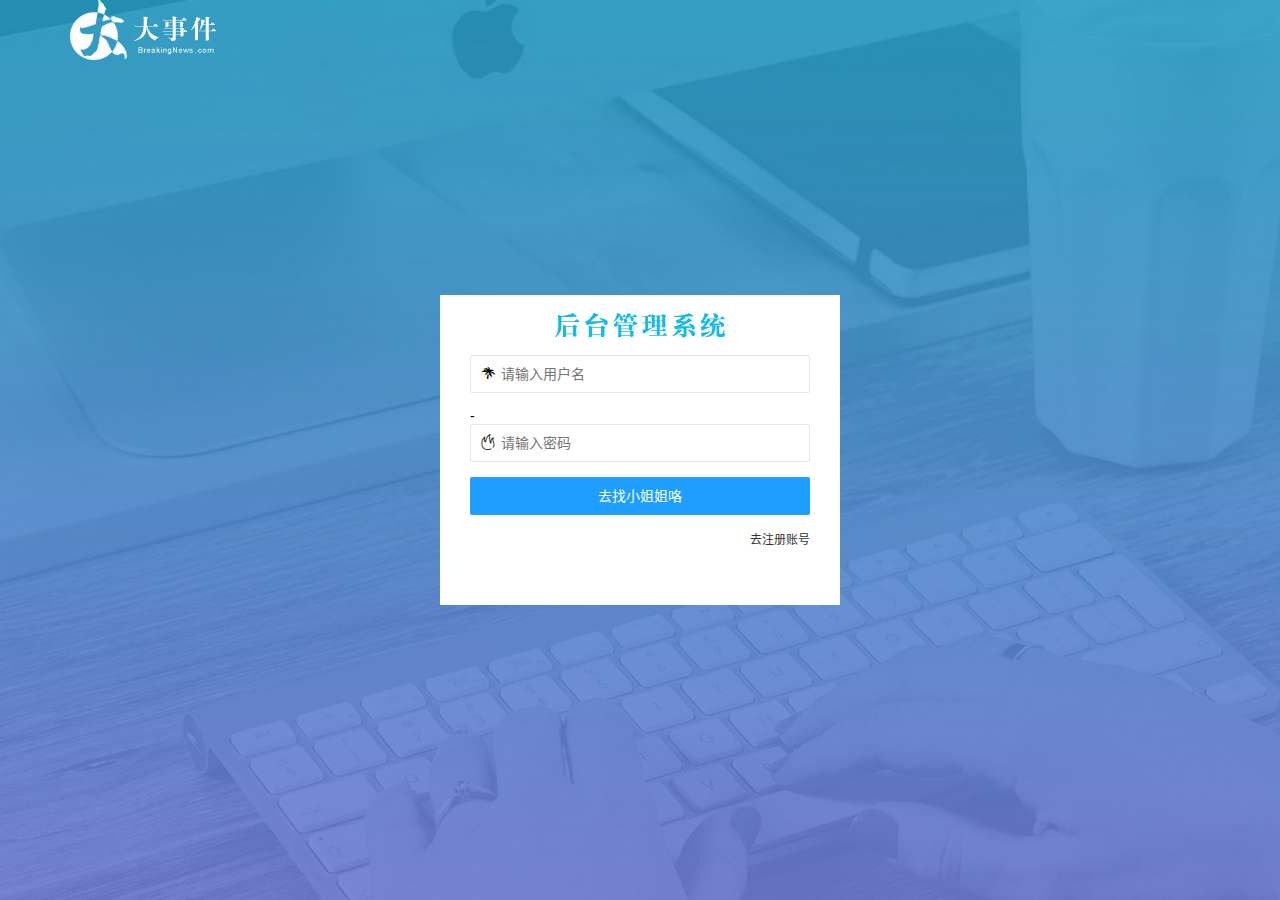
==== commit 56a828d1: "测试" ====
--- a/login.html
+++ b/login.html
@@ -17,7 +17,7 @@
     <img src="/assets/images/logo.png" alt="">
 </div>
 
-<!-- 登陆注册区域 -->
+
 <div class="reself">
     <div class="title-box"></div>
     <!-- 登陆的div -->
@@ -87,7 +87,7 @@
 <script src="/assets/lib/layui/layui.all.js"></script>
     <!-- 导入jQuery文件 -->
     <script src="/assets/lib/jquery.js"></script>
-    <!-- 导入自己封装的base.js -->
+    
     <script src="/assets/js/base.js"></script>
     <!-- 导入自己的js脚本 -->
     <script src="/assets/js/login.js"></script>
--- a/assets/css/login.css
+++ b/assets/css/login.css
@@ -1,47 +1,55 @@
 html,
 body {
-    margin: 0;
-    padding: 0;
-    height: 100%;
-    width: 100%;
-    /* background-color: red;
-     */
-     background: url('../images/login_bg.jpg') no-repeat center;
-     background-size: cover;
+  margin: 0;
+  padding: 0;
+  height: 100%;
+  width: 100%;
+  background: url('/assets/images/login_bg.jpg') no-repeat center;
+  background-size: cover;
 }
+
 .reself {
-    width: 400px;
-    height: 310px;
-    background-color: white;
-    position: absolute;
-    left: 50%;
-    top: 50%;
-    transform: translate(-50%, -50%);
+  width: 400px;
+  height: 310px;
+  background-color: #fff;
+  position: absolute;
+  left: 50%;
+  top: 50%;
+  transform: translate(-50%, -50%);
 }
+
 .title-box {
-    height: 60px;
-    background: url('/assets/images/login_title.png') no-repeat center;
+  height: 60px;
+  background: url('/assets/images/login_title.png') no-repeat center;
+}
 
+.reg-box {
+  display: none;
 }
-.reg-box {
-    display: none;
+
+.layui-form {
+  padding: 0 30px;
 }
-.layui-form {
-    padding: 0 30px;
+
+.links {
+  display: flex;
+  justify-content: flex-end;
 }
-.links {
-    display: flex;
-    justify-content: flex-end;
+
+.links a {
+  font-size: 12px;
 }
 
 .layui-form-item {
-    position: relative;
+  position: relative;
 }
-.layui-form-item .layui-icon {
-    position: absolute;
-    left: 10px;
-    top: 10px;
+
+.layui-icon {
+  position: absolute;
+  left: 10px;
+  top: 10px;
 }
+
 .layui-input {
-    padding-left: 32px !important;
-}+  padding-left: 30px !important;
+}
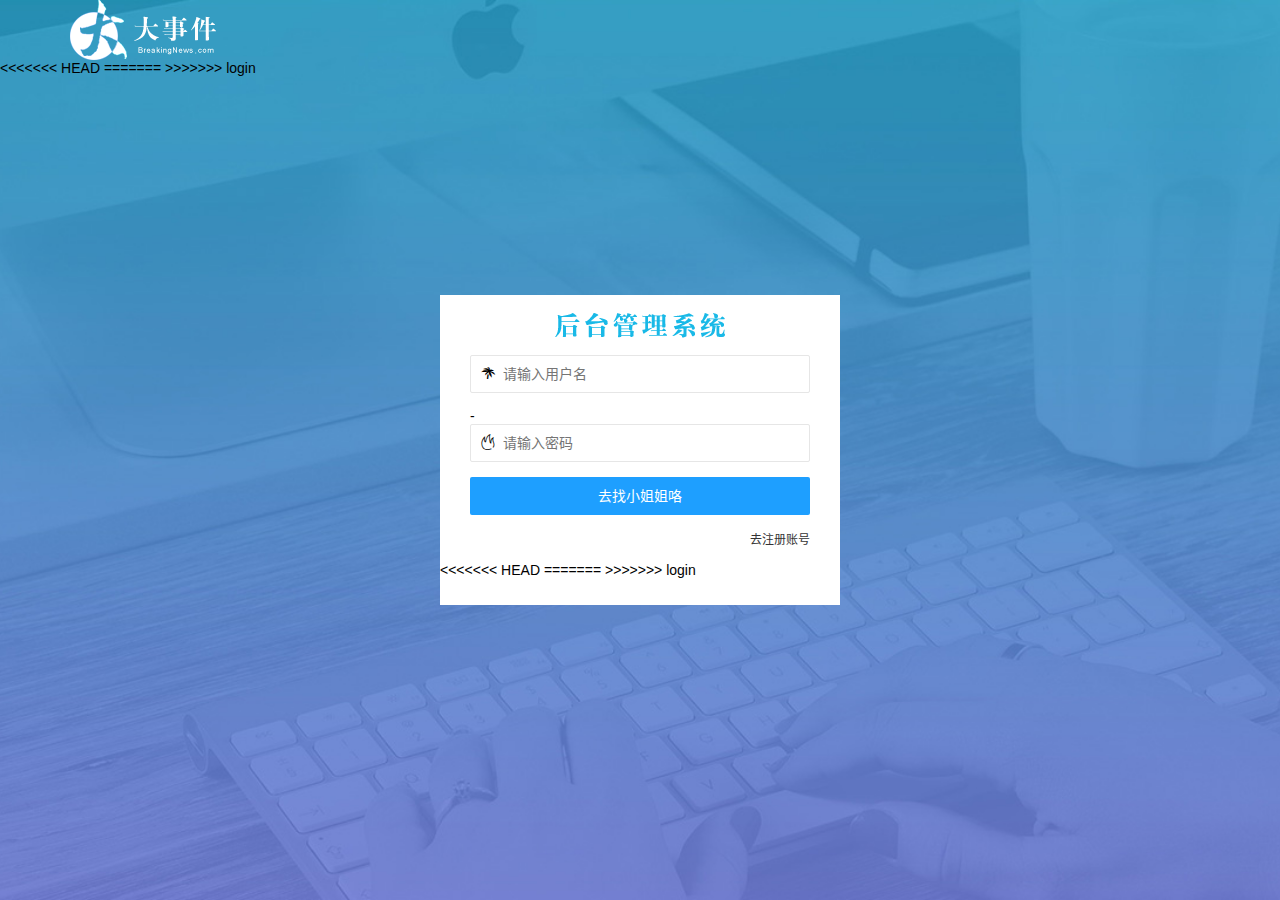
==== commit ad69f3a9: "第二次" ====
--- a/login.html
+++ b/login.html
@@ -17,7 +17,11 @@
     <img src="/assets/images/logo.png" alt="">
 </div>
 
+<<<<<<< HEAD
 
+=======
+<!-- 登陆注册区域 -->
+>>>>>>> login
 <div class="reself">
     <div class="title-box"></div>
     <!-- 登陆的div -->
@@ -87,7 +91,11 @@
 <script src="/assets/lib/layui/layui.all.js"></script>
     <!-- 导入jQuery文件 -->
     <script src="/assets/lib/jquery.js"></script>
+<<<<<<< HEAD
     
+=======
+    <!-- 导入自己封装的base.js -->
+>>>>>>> login
     <script src="/assets/js/base.js"></script>
     <!-- 导入自己的js脚本 -->
     <script src="/assets/js/login.js"></script>
--- a/assets/css/login.css
+++ b/assets/css/login.css
@@ -1,5 +1,6 @@
 html,
 body {
+<<<<<<< HEAD
   margin: 0;
   padding: 0;
   height: 100%;
@@ -53,3 +54,50 @@
 .layui-input {
   padding-left: 30px !important;
 }
+=======
+    margin: 0;
+    padding: 0;
+    height: 100%;
+    width: 100%;
+    /* background-color: red;
+     */
+     background: url('../images/login_bg.jpg') no-repeat center;
+     background-size: cover;
+}
+.reself {
+    width: 400px;
+    height: 310px;
+    background-color: white;
+    position: absolute;
+    left: 50%;
+    top: 50%;
+    transform: translate(-50%, -50%);
+}
+.title-box {
+    height: 60px;
+    background: url('/assets/images/login_title.png') no-repeat center;
+
+}
+.reg-box {
+    display: none;
+}
+.layui-form {
+    padding: 0 30px;
+}
+.links {
+    display: flex;
+    justify-content: flex-end;
+}
+
+.layui-form-item {
+    position: relative;
+}
+.layui-form-item .layui-icon {
+    position: absolute;
+    left: 10px;
+    top: 10px;
+}
+.layui-input {
+    padding-left: 32px !important;
+}
+>>>>>>> login
